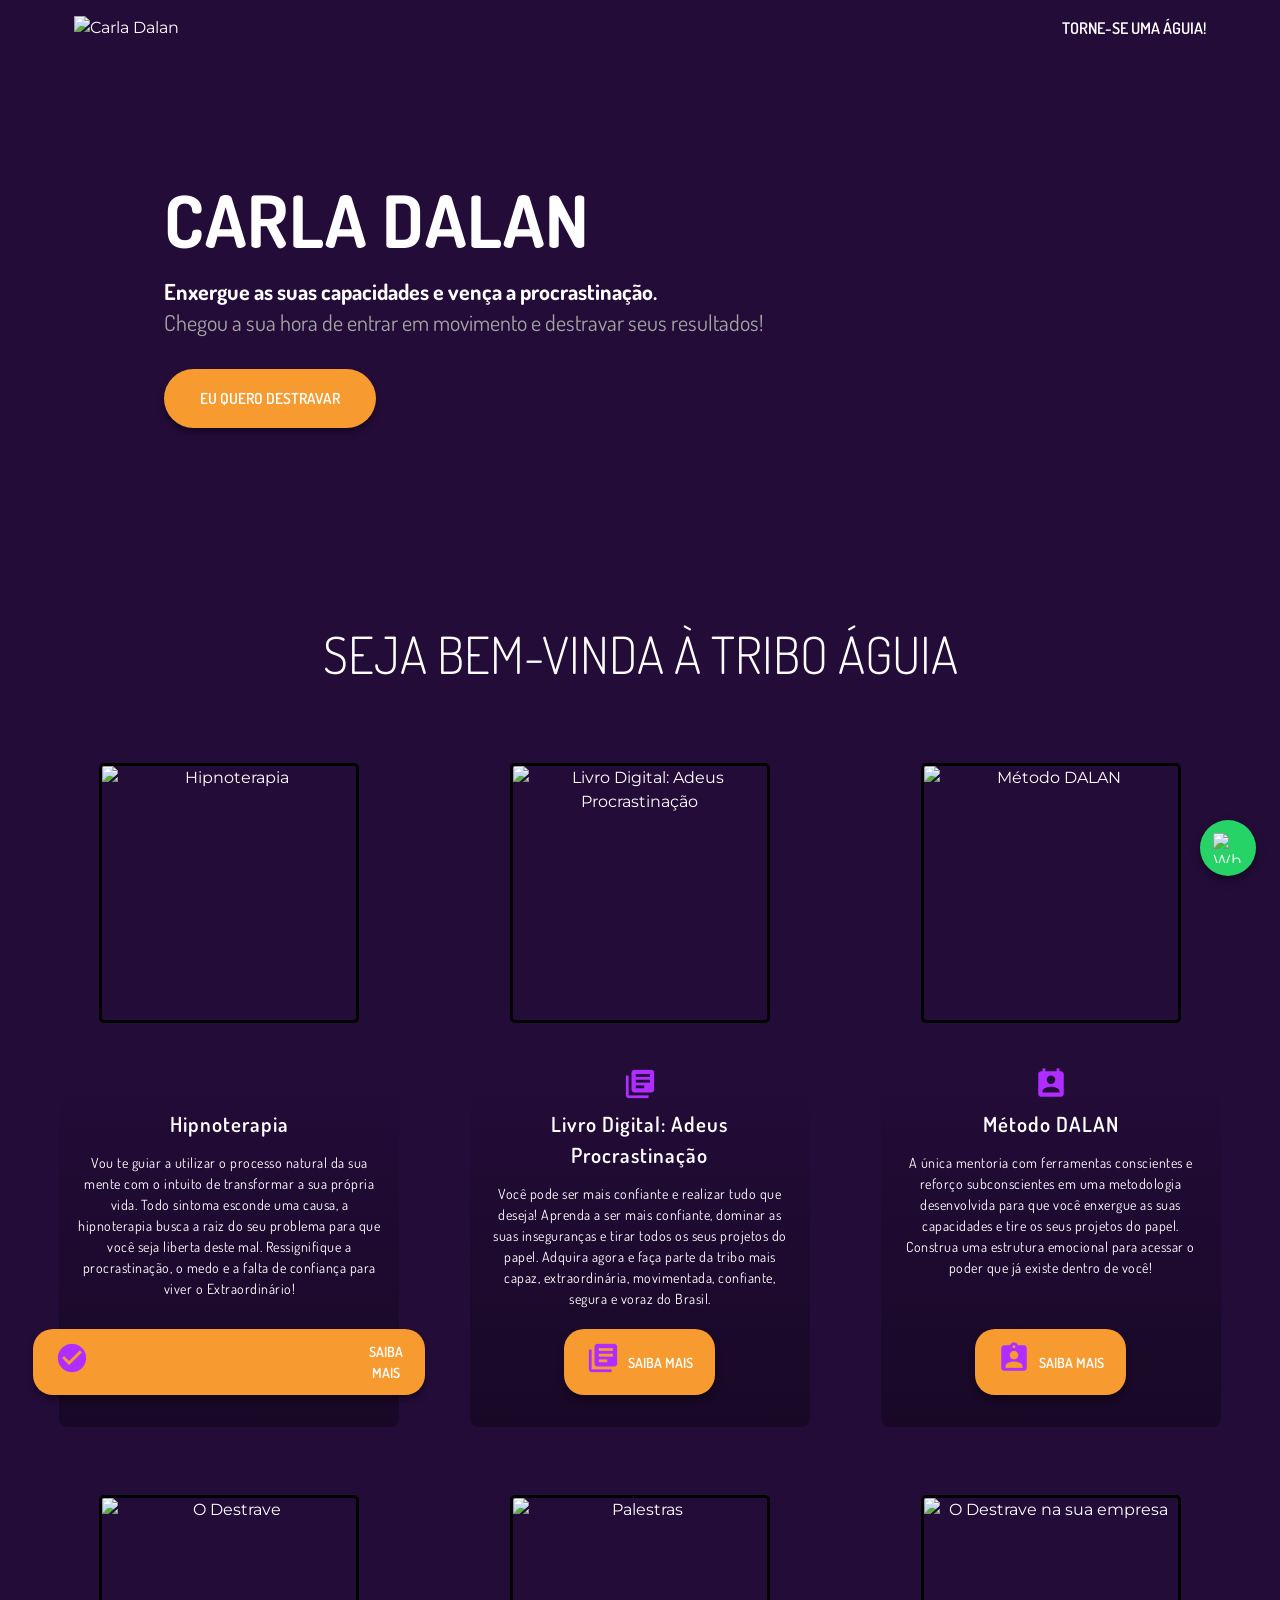
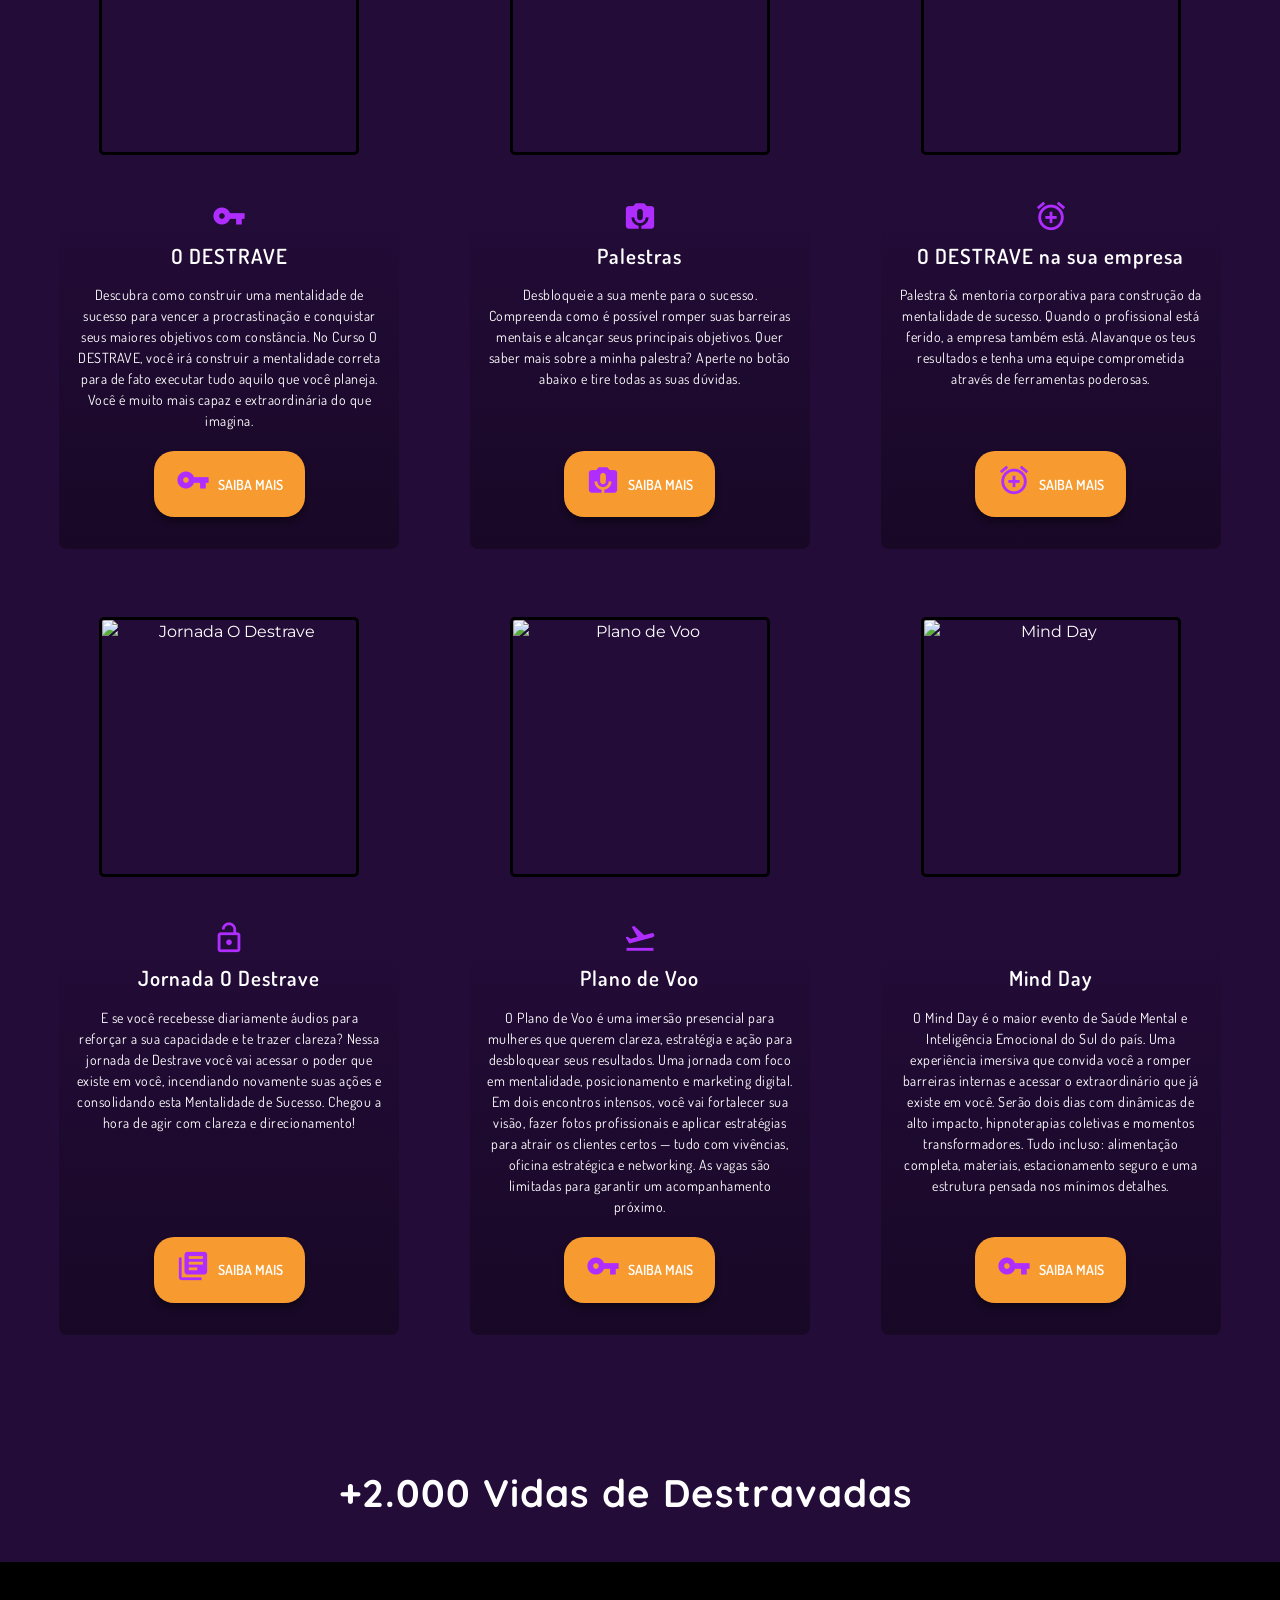
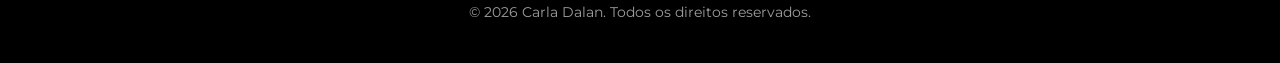
==== index.html @ 127c78de "Add files via upload" ====
<!doctype html>
<html lang="pt-br">
<head>
  <meta charset="utf-8">
  <meta name="viewport" content="width=device-width, initial-scale=1">
  <title>Carla Dalan</title>
  <meta name="description" content="Chegou a hora de entrar em movimento e destravar seus resultados! Hipnoterapia em Chapecó, SC.">

  <link rel="preconnect" href="https://fonts.googleapis.com">
  <link href="https://fonts.googleapis.com/css2?family=Dosis:wght@300;400;600;700&family=Montserrat:wght@400;500&family=Quicksand:wght@700&display=swap" rel="stylesheet">
  <link href="https://fonts.googleapis.com/icon?family=Material+Icons" rel="stylesheet">

  <link rel="icon" type="image/webp" href="https://s3-gdigital.s3.amazonaws.com/gdigital/941/2T2J6IOd89jNhuLRe7v2UIoMFdAljPGm3EFFeGuT.webp">
  <link rel="stylesheet" href="style.css">
</head>
<body>

  <!-- ================= Header ================= -->
  <header class="site-header">
    <div class="container">
      <a class="logo" href="/">
        <img src="https://s3.gdigital.com.br/gdigital/941/MGlGl90VWEsn0FIXQYwN3VdpC1HxkjRGXp7OfZOq.webp" alt="Carla Dalan">
      </a>
      <a class="nav-cta" href="metodo-dalan.html">TORNE-SE UMA ÁGUIA!</a>
    </div>
  </header>

  <!-- ================= Hero ================= -->
  <section class="hero" style="background-image: url('https://s3.gdigital.com.br/gdigital/941/2nUa7xDwfHruZxid6PuEz14xxfqiOWFKj5QcfdoP.webp');">
    <div class="container">
      <div class="hero-content">
        <h1 class="hero-title"><strong>CARLA DALAN</strong></h1>
        <p class="hero-subtitle">
          <strong>Enxergue as suas capacidades e vença a procrastinação.</strong><br>
          Chegou a sua hora de entrar em movimento e destravar seus resultados!
        </p>
        <div style="margin-top: 32px;">
          <a class="btn" href="hipnoterapia.html">EU QUERO DESTRAVAR</a>
        </div>
      </div>
    </div>
  </section>

  <!-- ================= Welcome / Offers ================= -->
  <section class="welcome-section" style="background-image: url('https://s3.gdigital.com.br/gdigital/941/9UQpmJk38xmigFRwotRoifLCHzlG0tLT6KHpFLh8.webp');">
    <div class="container">
      <h2 class="section-title">SEJA BEM-VINDA À TRIBO ÁGUIA</h2>

      <div class="offers-grid">

        <!-- Hipnoterapia -->
        <article class="offer-card">
          <img src="https://s3.gdigital.com.br/gdigital/941/Gg66UnkcugfLucsHs8lyzobTij3rA8E4vzJyz08L.webp" alt="Hipnoterapia">
          <div class="offer-card-body">
            <span class="material-icons">task_alt</span>
            <h3>Hipnoterapia</h3>
            <p>Vou te guiar a utilizar o processo natural da sua mente com o intuito de transformar a sua própria vida. Todo sintoma esconde uma causa, a hipnoterapia busca a raiz do seu problema para que você seja liberta deste mal. Ressignifique a procrastinação, o medo e a falta de confiança para viver o Extraordinário!</p>
            <a class="btn btn-sm" href="hipnoterapia.html"><span class="material-icons">check_circle_outline</span>SAIBA MAIS</a>
          </div>
        </article>

        <!-- Livro Digital -->
        <article class="offer-card">
          <img src="https://s3.gdigital.com.br/gdigital/941/IxWblbKqA4aMUBZYccvFScVwSviDKmlbdzPVHHUL.webp" alt="Livro Digital: Adeus Procrastinação">
          <div class="offer-card-body">
            <span class="material-icons">library_books</span>
            <h3>Livro Digital: Adeus Procrastinação</h3>
            <p>Você pode ser mais confiante e realizar tudo que deseja! Aprenda a ser mais confiante, dominar as suas inseguranças e tirar todos os seus projetos do papel. Adquira agora e faça parte da tribo mais capaz, extraordinária, movimentada, confiante, segura e voraz do Brasil.</p>
            <a class="btn btn-sm" href="https://pay.greenn.com.br/8208" target="_blank" rel="noopener"><span class="material-icons">library_books</span>SAIBA MAIS</a>
          </div>
        </article>

        <!-- Método DALAN -->
        <article class="offer-card">
          <img src="https://s3.gdigital.com.br/gdigital/941/UAznHmdDstjmrCVivaWHH0il3Us5DW4soy7n8Spu.webp" alt="Método DALAN">
          <div class="offer-card-body">
            <span class="material-icons">perm_contact_calendar</span>
            <h3>Método DALAN</h3>
            <p>A única mentoria com ferramentas conscientes e reforço subconscientes em uma metodologia desenvolvida para que você enxergue as suas capacidades e tire os seus projetos do papel. Construa uma estrutura emocional para acessar o poder que já existe dentro de você!</p>
            <a class="btn btn-sm" href="metodo-dalan.html"><span class="material-icons">assignment_ind</span>SAIBA MAIS</a>
          </div>
        </article>

        <!-- O DESTRAVE -->
        <article class="offer-card">
          <img src="https://s3.gdigital.com.br/gdigital/941/jlv9wtCyPFZhao3eh8cQKHy9KZ7g3TRfEg69oBRF.webp" alt="O Destrave">
          <div class="offer-card-body">
            <span class="material-icons">vpn_key</span>
            <h3>O DESTRAVE</h3>
            <p>Descubra como construir uma mentalidade de sucesso para vencer a procrastinação e conquistar seus maiores objetivos com constância. No Curso O DESTRAVE, você irá construir a mentalidade correta para de fato executar tudo aquilo que você planeja. Você é muito mais capaz e extraordinária do que imagina.</p>
            <a class="btn btn-sm" href="odestrave.html"><span class="material-icons">vpn_key</span>SAIBA MAIS</a>
          </div>
        </article>

        <!-- Palestras -->
        <article class="offer-card">
          <img src="https://s3.gdigital.com.br/gdigital/941/ZFrXUymHMJ69PgrdeACznpuSkWaqNJWg7fmrDZBo.webp" alt="Palestras">
          <div class="offer-card-body">
            <span class="material-icons">perm_camera_mic</span>
            <h3>Palestras</h3>
            <p>Desbloqueie a sua mente para o sucesso. Compreenda como é possível romper suas barreiras mentais e alcançar seus principais objetivos. Quer saber mais sobre a minha palestra? Aperte no botão abaixo e tire todas as suas dúvidas.</p>
            <a class="btn btn-sm" href="palestras.html"><span class="material-icons">perm_camera_mic</span>SAIBA MAIS</a>
          </div>
        </article>

        <!-- O DESTRAVE na sua empresa -->
        <article class="offer-card">
          <img src="https://s3.gdigital.com.br/gdigital/941/aUtUcXNEm5og0SxYG9zBPrXLMbXLU8UtaVVStDC4.webp" alt="O Destrave na sua empresa">
          <div class="offer-card-body">
            <span class="material-icons">alarm_add</span>
            <h3>O DESTRAVE na sua empresa</h3>
            <p>Palestra &amp; mentoria corporativa para construção da mentalidade de sucesso. Quando o profissional está ferido, a empresa também está. Alavanque os teus resultados e tenha uma equipe comprometida através de ferramentas poderosas.</p>
            <!-- Original site links this button to a Google Drive file, not WhatsApp. Kept as-is; flagged separately. -->
            <a class="btn btn-sm" href="https://drive.google.com/file/d/1aucPtmfFxgkT2-kVNjKYvSXAc9ir615M/view?usp=sharing" target="_blank" rel="noopener"><span class="material-icons">alarm_add</span>SAIBA MAIS</a>
          </div>
        </article>

        <!-- Jornada O Destrave -->
        <article class="offer-card">
          <img src="https://s3.gdigital.com.br/gdigital/941/JLVzs6evvqdEd9mGlWCR81h0lP6Rf93V90I5VQiD.webp" alt="Jornada O Destrave">
          <div class="offer-card-body">
            <span class="material-icons">lock_open</span>
            <h3>Jornada O Destrave</h3>
            <p>E se você recebesse diariamente áudios para reforçar a sua capacidade e te trazer clareza? Nessa jornada de Destrave você vai acessar o poder que existe em você, incendiando novamente suas ações e consolidando esta Mentalidade de Sucesso. Chegou a hora de agir com clareza e direcionamento!</p>
            <a class="btn btn-sm" href="https://payfast.greenn.com.br/74578/offer/jAVTuO" target="_blank" rel="noopener"><span class="material-icons">library_books</span>SAIBA MAIS</a>
          </div>
        </article>

        <!-- Plano de Voo -->
        <article class="offer-card">
          <img src="https://s3.gdigital.com.br/gdigital/941/VyR4CkKhX6kGMbr4ncmIbq00tFhjsv43arxmLV8u.webp" alt="Plano de Voo">
          <div class="offer-card-body">
            <span class="material-icons">flight_takeoff</span>
            <h3>Plano de Voo</h3>
            <p>O Plano de Voo é uma imersão presencial para mulheres que querem clareza, estratégia e ação para desbloquear seus resultados. Uma jornada com foco em mentalidade, posicionamento e marketing digital. Em dois encontros intensos, você vai fortalecer sua visão, fazer fotos profissionais e aplicar estratégias para atrair os clientes certos — tudo com vivências, oficina estratégica e networking. As vagas são limitadas para garantir um acompanhamento próximo.</p>
            <a class="btn btn-sm" href="https://wa.link/s26lu2" target="_blank" rel="noopener"><span class="material-icons">vpn_key</span>SAIBA MAIS</a>
          </div>
        </article>

        <!-- Mind Day -->
        <article class="offer-card">
          <img src="https://s3.gdigital.com.br/gdigital/941/77lf2dPfCaXW2l9gqIPYNRexpRPSnwHOmoBkpa9X.webp" alt="Mind Day">
          <div class="offer-card-body">
            <span class="material-icons">toggle_on</span>
            <h3>Mind Day</h3>
            <p>O Mind Day é o maior evento de Saúde Mental e Inteligência Emocional do Sul do país. Uma experiência imersiva que convida você a romper barreiras internas e acessar o extraordinário que já existe em você. Serão dois dias com dinâmicas de alto impacto, hipnoterapias coletivas e momentos transformadores. Tudo incluso: alimentação completa, materiais, estacionamento seguro e uma estrutura pensada nos mínimos detalhes.</p>
            <a class="btn btn-sm" href="https://wa.link/ts2g4i" target="_blank" rel="noopener"><span class="material-icons">vpn_key</span>SAIBA MAIS</a>
          </div>
        </article>

      </div>
    </div>
  </section>

  <!-- ================= Stat banner ================= -->
  <section class="stat-banner">
    <div class="container">
      <span class="material-icons">outbond</span>
      <h2>+2.000 Vidas de Destravadas</h2>
    </div>
  </section>

  <!-- ================= Footer ================= -->
  <footer class="site-footer">
    <div class="container">
      &copy; <span id="year"></span> Carla Dalan. Todos os direitos reservados.
    </div>
  </footer>

  <!-- ================= WhatsApp floating button ================= -->
  <a id="whatsapp-float" href="https://api.whatsapp.com/send?phone=5549999919962&text=Ol%C3%A1,%20quero%20mudar%20a%20minha%20vida" target="_blank" rel="noopener" aria-label="Fale conosco no WhatsApp">
    <img src="https://cdn.positus.global/production/resources/robbu/whatsapp-button/whatsapp-icon.svg" alt="WhatsApp">
  </a>

  <script>
    document.getElementById('year').textContent = new Date().getFullYear();
  </script>

</body>
</html>
---- style.css ----
/* ===================================================
   Carla Dalan — shared stylesheet
   Brand tokens taken from the original site
   =================================================== */

:root {
  --bg-dark: #240C39;
  --bg-black: #000000;
  --accent-orange: #F79A2F;
  --accent-purple: #b02dff;
  --text-white: #FFFFFF;
  --text-muted: #A4A4A4;
  --text-muted-2: #9D9D9D;
  --font-display: 'Dosis', sans-serif;
  --font-body: 'Montserrat', sans-serif;
}

* {
  box-sizing: border-box;
  margin: 0;
  padding: 0;
}

html {
  scroll-behavior: smooth;
}

body {
  font-family: var(--font-body);
  background: var(--bg-dark);
  color: var(--text-white);
  line-height: 1.5;
  overflow-x: hidden;
}

a {
  text-decoration: none;
  color: inherit;
}

img {
  max-width: 100%;
  display: block;
}

.container {
  width: 100%;
  max-width: 1300px;
  margin: 0 auto;
  padding: 0 24px;
}

/* ---------- Header ---------- */

.site-header {
  background: var(--bg-dark);
  padding: 16px 50px;
}

.site-header .container {
  max-width: 1200px;
  display: flex;
  align-items: center;
  justify-content: space-between;
}

.site-header .logo img {
  width: 160px;
  height: auto;
}

.nav-cta {
  font-family: var(--font-display);
  font-weight: 600;
  color: var(--text-white);
  position: relative;
  transition: color 0.3s ease;
}

.nav-cta::after {
  content: '';
  position: absolute;
  left: 0;
  bottom: -4px;
  width: 0;
  height: 2px;
  background: var(--accent-orange);
  transition: width 0.3s ease;
}

.nav-cta:hover::after {
  width: 100%;
}

/* ---------- Hero ---------- */

.hero {
  background-size: cover;
  background-position: center;
  background-repeat: no-repeat;
  min-height: 500px;
  display: flex;
  align-items: center;
}

.hero .container {
  max-width: 1000px;
}

.hero-content {
  max-width: 620px;
}

.hero-title {
  font-family: var(--font-display);
  font-weight: 300;
  font-size: clamp(2.8rem, 6vw, 4.5rem);
  letter-spacing: 1px;
  line-height: 1;
}

.hero-title strong {
  font-weight: 700;
}

.hero-subtitle {
  font-family: var(--font-display);
  font-size: 1.375rem;
  color: var(--text-muted);
  font-weight: 400;
  margin-top: 20px;
  line-height: 1.4;
}

.hero-subtitle strong {
  color: var(--text-white);
}

/* ---------- Buttons ---------- */

.btn {
  display: inline-flex;
  align-items: center;
  gap: 8px;
  font-family: var(--font-display);
  font-weight: 600;
  font-size: 0.95rem;
  color: var(--text-white);
  background: var(--accent-orange);
  border-radius: 30px;
  padding: 18px 36px;
  box-shadow: 0 5px 6px rgba(0, 0, 0, 0.37);
  transition: background 0.3s ease, transform 0.15s ease;
  cursor: pointer;
  border: none;
}

.btn:hover {
  background: var(--accent-purple);
  transform: translateY(-2px);
}

.btn-sm {
  padding: 12px 22px;
  border-radius: 20px;
  font-size: 0.875rem;
}

.material-icons {
  font-size: 20px;
}

/* ---------- Welcome / section heading ---------- */

.welcome-section {
  background-size: cover;
  background-position: center;
  background-repeat: no-repeat;
  padding: 60px 0;
}

.section-title {
  font-family: var(--font-display);
  font-weight: 300;
  font-size: clamp(2rem, 4vw, 3.3rem);
  text-align: center;
  margin-bottom: 40px;
}

/* ---------- Offer cards grid ---------- */

.offers-grid {
  display: grid;
  grid-template-columns: repeat(3, 1fr);
  gap: 8px 0;
}

.offer-card {
  display: flex;
  flex-direction: column;
  align-items: center;
  text-align: center;
  padding: 30px 20px;
}

.offer-card img {
  width: 260px;
  height: 260px;
  object-fit: cover;
  border: 3px solid var(--bg-black);
  border-radius: 5px;
  margin-bottom: 24px;
}

.offer-card-body {
  background: linear-gradient(0deg, rgba(0, 0, 0, 0.33), var(--bg-dark));
  border-radius: 8px;
  padding: 20px 16px 32px;
  width: 100%;
  max-width: 340px;
  flex: 1;
  display: flex;
  flex-direction: column;
  align-items: center;
}

.offer-card .material-icons {
  font-size: 34px;
  color: var(--accent-purple);
  margin-bottom: 8px;
}

.offer-card h3 {
  font-family: var(--font-display);
  font-weight: 600;
  letter-spacing: 1px;
  font-size: 1.3rem;
  margin-bottom: 12px;
}

.offer-card p {
  font-family: var(--font-display);
  font-size: 0.875rem;
  letter-spacing: 0.5px;
  line-height: 1.5;
  margin-bottom: 20px;
  flex: 1;
}

.offer-card .btn {
  margin-top: auto;
}

/* ---------- Stat banner ---------- */

.stat-banner {
  padding: 40px 0;
}

.stat-banner .container {
  max-width: 1200px;
  display: flex;
  align-items: center;
  gap: 16px;
}

.stat-banner .material-icons {
  font-size: 37px;
  color: var(--accent-purple);
}

.stat-banner h2 {
  font-family: 'Quicksand', var(--font-display), sans-serif;
  font-weight: 700;
  font-size: clamp(1.6rem, 4vw, 2.4rem);
  letter-spacing: 1px;
}

/* ---------- Footer ---------- */

.site-footer {
  background: var(--bg-black);
  padding: 40px 0;
  text-align: center;
  color: var(--text-muted-2);
  font-size: 0.85rem;
}

/* ---------- WhatsApp floating button ---------- */

#whatsapp-float {
  position: fixed;
  bottom: 24px;
  right: 24px;
  z-index: 999;
  background: #25D366;
  width: 56px;
  height: 56px;
  border-radius: 50%;
  display: flex;
  align-items: center;
  justify-content: center;
  box-shadow: 0 4px 10px rgba(0, 0, 0, 0.4);
  transition: transform 0.2s ease;
}

#whatsapp-float:hover {
  transform: scale(1.08);
}

#whatsapp-float img {
  width: 30px;
  height: 30px;
}

/* ---------- Responsive ---------- */

@media (max-width: 960px) {
  .offers-grid {
    grid-template-columns: repeat(2, 1fr);
  }
}

@media (max-width: 640px) {
  .site-header {
    padding: 16px 20px;
  }

  .offers-grid {
    grid-template-columns: 1fr;
  }

  .hero {
    min-height: 420px;
    text-align: center;
  }

  .hero-content {
    margin: 0 auto;
  }

  .stat-banner .container {
    flex-direction: column;
    text-align: center;
  }
}
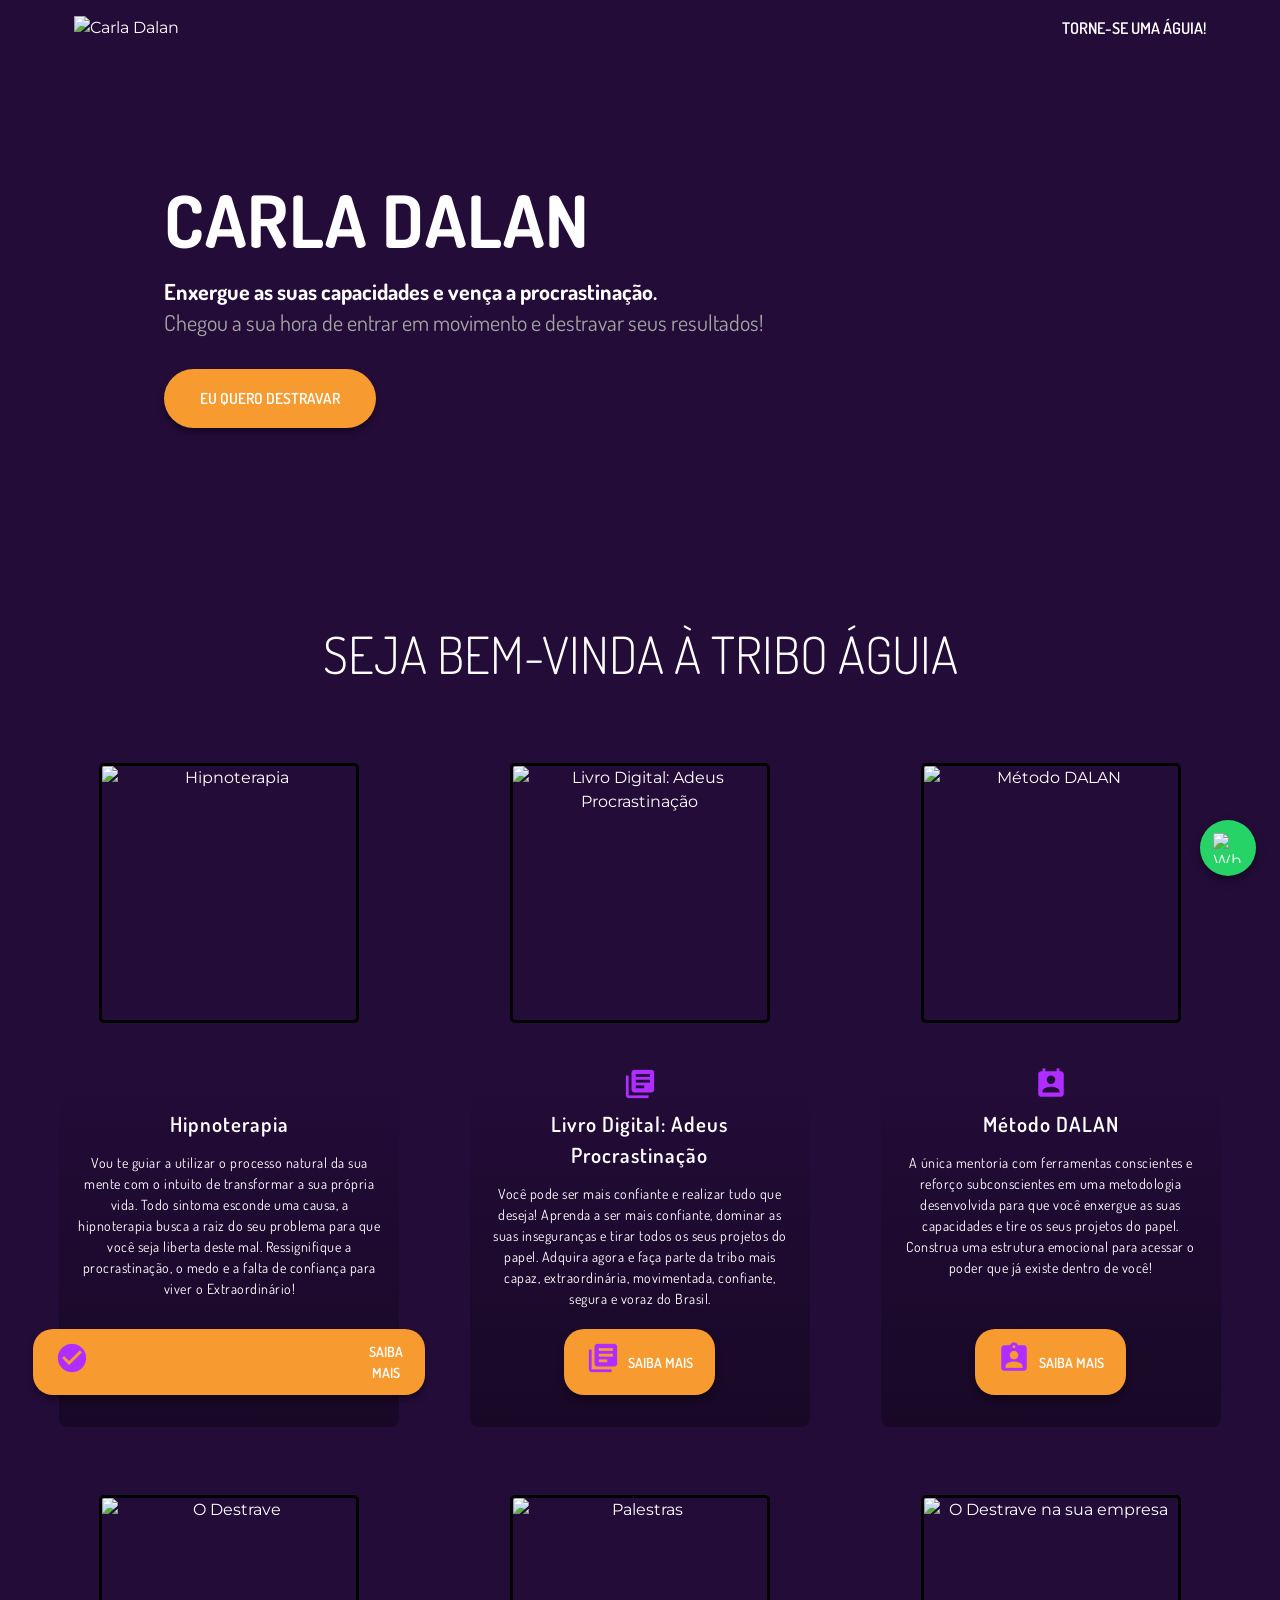
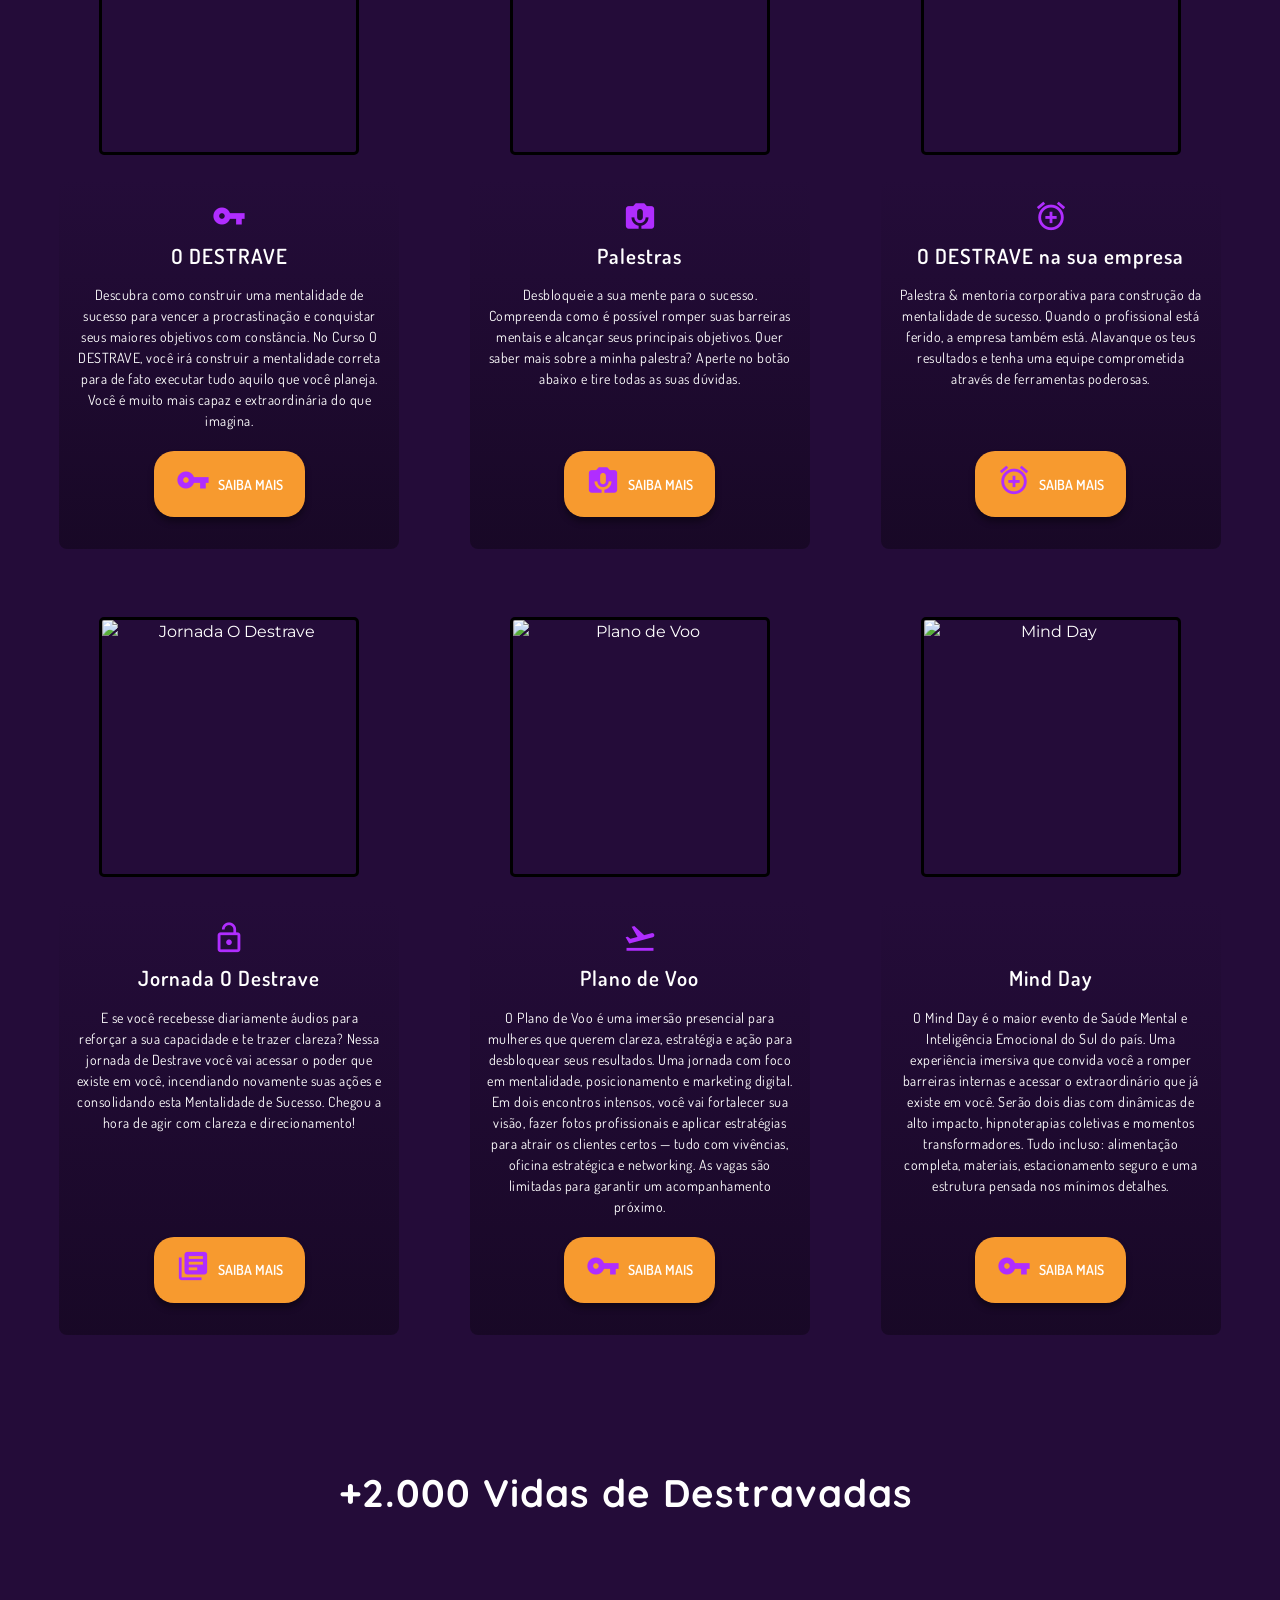
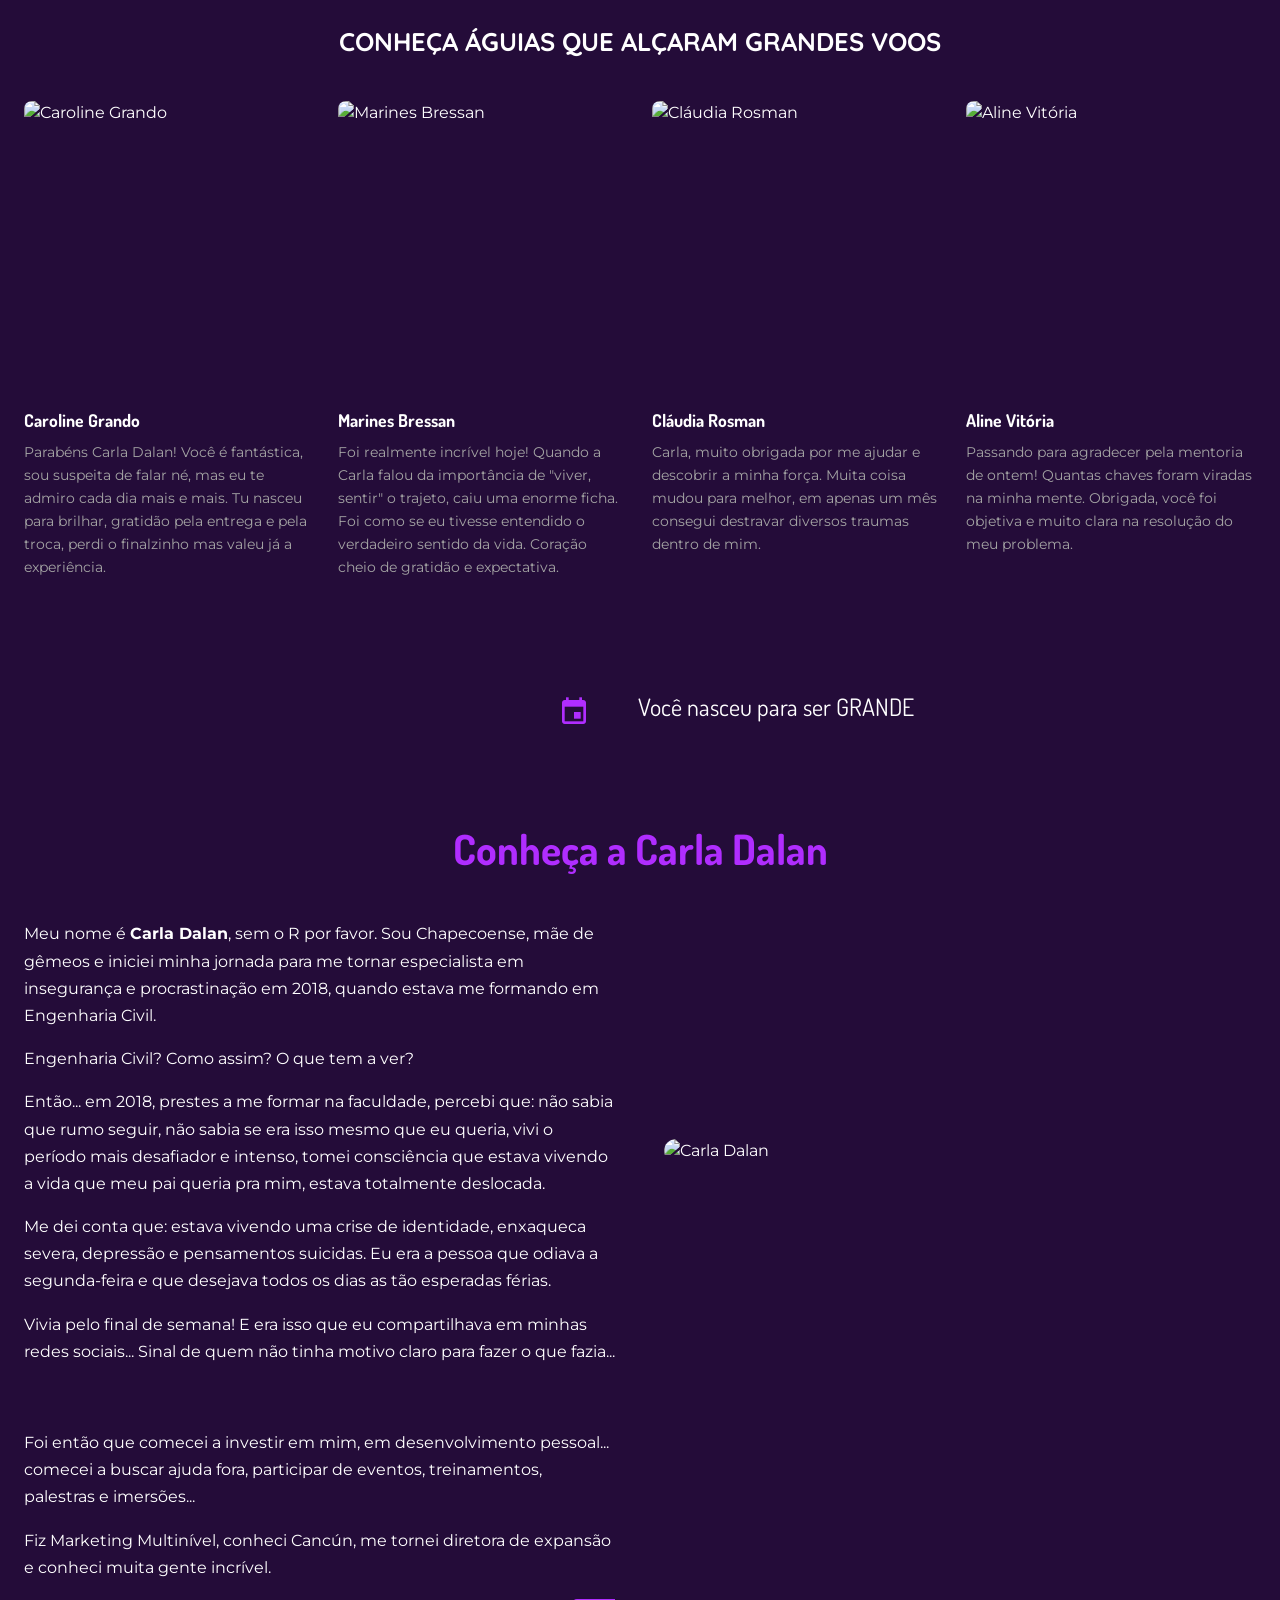
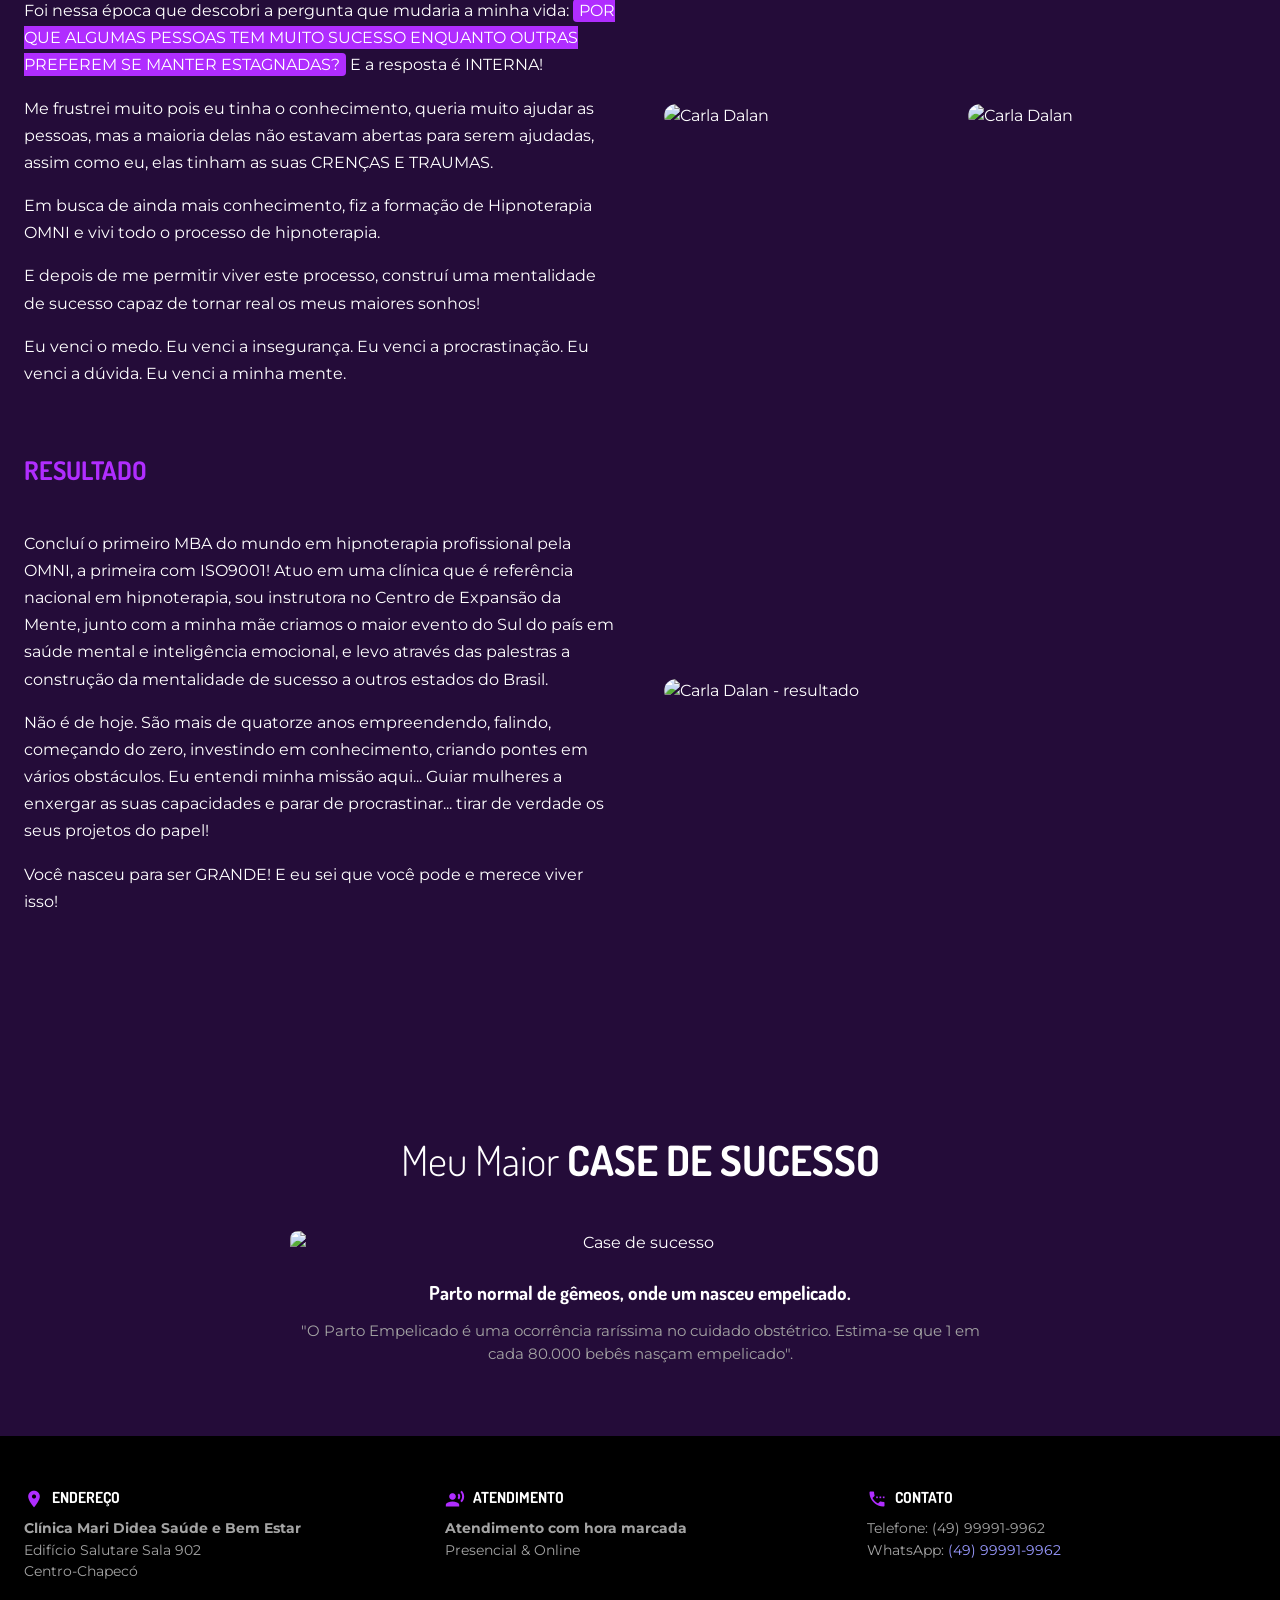
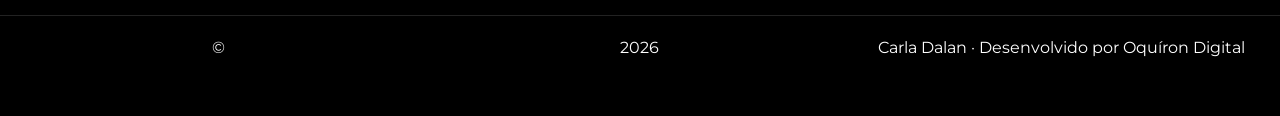
==== commit 9ef74391: "Add files via upload" ====
--- a/index.html
+++ b/index.html
@@ -160,10 +160,126 @@
     </div>
   </section>
 
-  <!-- ================= Footer ================= -->
-  <footer class="site-footer">
-    <div class="container">
-      &copy; <span id="year"></span> Carla Dalan. Todos os direitos reservados.
+  <!-- ================= Testimonials ================= -->
+  <section class="testimonials-section">
+    <div class="container">
+      <h2 class="section-title" style="text-transform:uppercase; font-family: 'Quicksand', var(--font-display); font-weight:700; font-size:1.6rem;">Conheça águias que alçaram grandes voos</h2>
+      <div class="testimonials-grid">
+
+        <article class="testimonial-card">
+          <img src="https://s3.gdigital.com.br/gdigital/941/Dfal88CX4nHBRWjyme26XJjLhN8e3x9gpZgfgUNJ.webp" alt="Caroline Grando">
+          <h4>Caroline Grando</h4>
+          <p>Parabéns Carla Dalan! Você é fantástica, sou suspeita de falar né, mas eu te admiro cada dia mais e mais. Tu nasceu para brilhar, gratidão pela entrega e pela troca, perdi o finalzinho mas valeu já a experiência.</p>
+        </article>
+
+        <article class="testimonial-card">
+          <img src="https://s3.gdigital.com.br/gdigital/941/GdphH8u5xcjujCxNAHgqPridiZHuIm7tJxWzxN1h.webp" alt="Marines Bressan">
+          <h4>Marines Bressan</h4>
+          <p>Foi realmente incrível hoje! Quando a Carla falou da importância de "viver, sentir" o trajeto, caiu uma enorme ficha. Foi como se eu tivesse entendido o verdadeiro sentido da vida. Coração cheio de gratidão e expectativa.</p>
+        </article>
+
+        <article class="testimonial-card">
+          <img src="https://s3.gdigital.com.br/gdigital/941/GUfCWxBOnxQz5t39VhIkkepmfEwoJKrDpx7ZaB03.webp" alt="Cláudia Rosman">
+          <h4>Cláudia Rosman</h4>
+          <p>Carla, muito obrigada por me ajudar e descobrir a minha força. Muita coisa mudou para melhor, em apenas um mês consegui destravar diversos traumas dentro de mim.</p>
+        </article>
+
+        <article class="testimonial-card">
+          <img src="https://s3.gdigital.com.br/gdigital/941/NHHR8aWiABbS9YnirLB16NPHdLgVAAYIHPA20vYs.webp" alt="Aline Vitória">
+          <h4>Aline Vitória</h4>
+          <p>Passando para agradecer pela mentoria de ontem! Quantas chaves foram viradas na minha mente. Obrigada, você foi objetiva e muito clara na resolução do meu problema.</p>
+        </article>
+
+      </div>
+    </div>
+  </section>
+
+  <!-- ================= Quote banner ================= -->
+  <section class="quote-banner">
+    <div class="container">
+      <span class="material-icons">emoji_events</span>
+      <p>Você nasceu para ser GRANDE</p>
+    </div>
+  </section>
+
+  <!-- ================= Bio ================= -->
+  <section class="bio-section">
+    <div class="container">
+      <h2 class="bio-heading">Conheça a Carla Dalan</h2>
+
+      <div class="bio-row">
+        <div class="bio-text">
+          <p>Meu nome é <strong>Carla Dalan</strong>, sem o R por favor. Sou Chapecoense, mãe de gêmeos e iniciei minha jornada para me tornar especialista em insegurança e procrastinação em 2018, quando estava me formando em Engenharia Civil.</p>
+          <p>Engenharia Civil? Como assim? O que tem a ver?</p>
+          <p>Então... em 2018, prestes a me formar na faculdade, percebi que: não sabia que rumo seguir, não sabia se era isso mesmo que eu queria, vivi o período mais desafiador e intenso, tomei consciência que estava vivendo a vida que meu pai queria pra mim, estava totalmente deslocada.</p>
+          <p>Me dei conta que: estava vivendo uma crise de identidade, enxaqueca severa, depressão e pensamentos suicidas. Eu era a pessoa que odiava a segunda-feira e que desejava todos os dias as tão esperadas férias.</p>
+          <p>Vivia pelo final de semana! E era isso que eu compartilhava em minhas redes sociais... Sinal de quem não tinha motivo claro para fazer o que fazia...</p>
+        </div>
+        <div class="bio-photo">
+          <img src="https://s3.gdigital.com.br/gdigital/941/A0bJ8e03BwkPq8XgJywgmr6SZt0gTAZGcWAsMUqJ.webp" alt="Carla Dalan">
+        </div>
+      </div>
+
+      <div class="bio-row reverse">
+        <div class="bio-text">
+          <p>Foi então que comecei a investir em mim, em desenvolvimento pessoal... comecei a buscar ajuda fora, participar de eventos, treinamentos, palestras e imersões...</p>
+          <p>Fiz Marketing Multinível, conheci Cancún, me tornei diretora de expansão e conheci muita gente incrível.</p>
+          <p>Foi nessa época que descobri a pergunta que mudaria a minha vida: <span class="highlight">POR QUE ALGUMAS PESSOAS TEM MUITO SUCESSO ENQUANTO OUTRAS PREFEREM SE MANTER ESTAGNADAS?</span> E a resposta é INTERNA!</p>
+          <p>Me frustrei muito pois eu tinha o conhecimento, queria muito ajudar as pessoas, mas a maioria delas não estavam abertas para serem ajudadas, assim como eu, elas tinham as suas CRENÇAS E TRAUMAS.</p>
+          <p>Em busca de ainda mais conhecimento, fiz a formação de Hipnoterapia OMNI e vivi todo o processo de hipnoterapia.</p>
+          <p>E depois de me permitir viver este processo, construí uma mentalidade de sucesso capaz de tornar real os meus maiores sonhos!</p>
+          <p>Eu venci o medo. Eu venci a insegurança. Eu venci a procrastinação. Eu venci a dúvida. Eu venci a minha mente.</p>
+        </div>
+        <div class="bio-photo split">
+          <img src="https://s3.gdigital.com.br/gdigital/941/C3AaIsL7dRh8cNpLcVjQBP06d9CTsZAaoyuwNVrd.webp" alt="Carla Dalan">
+          <img src="https://s3.gdigital.com.br/gdigital/941/CmCdqSsHCYXhbU8k8Tv7aLhnhtistOie5oAwM0LC.webp" alt="Carla Dalan">
+        </div>
+      </div>
+
+      <div class="bio-row">
+        <div class="bio-text">
+          <h2 class="bio-heading" style="text-align:left; font-size:1.6rem;">RESULTADO</h2>
+          <p>Concluí o primeiro MBA do mundo em hipnoterapia profissional pela OMNI, a primeira com ISO9001! Atuo em uma clínica que é referência nacional em hipnoterapia, sou instrutora no Centro de Expansão da Mente, junto com a minha mãe criamos o maior evento do Sul do país em saúde mental e inteligência emocional, e levo através das palestras a construção da mentalidade de sucesso a outros estados do Brasil.</p>
+          <p>Não é de hoje. São mais de quatorze anos empreendendo, falindo, começando do zero, investindo em conhecimento, criando pontes em vários obstáculos. Eu entendi minha missão aqui... Guiar mulheres a enxergar as suas capacidades e parar de procrastinar... tirar de verdade os seus projetos do papel!</p>
+          <p>Você nasceu para ser GRANDE! E eu sei que você pode e merece viver isso!</p>
+        </div>
+        <div class="bio-photo">
+          <img src="https://s3.gdigital.com.br/gdigital/941/t1DfP5avol6G13sO8dKOOt8TB8kZSMaGdMNap9gK.webp" alt="Carla Dalan - resultado">
+        </div>
+      </div>
+    </div>
+  </section>
+
+  <!-- ================= Case de sucesso ================= -->
+  <section class="case-section" style="background-image: url('https://s3.gdigital.com.br/gdigital/941/Ukz9t5qEY3yjH4vrZdsnYnBSTQSCvu2LBAFosUzE.webp');">
+    <div class="container">
+      <h2 class="case-title">Meu Maior <strong>CASE DE SUCESSO</strong></h2>
+      <div class="case-content">
+        <img src="https://s3.gdigital.com.br/gdigital/941/UlZDB955UtHxWxSLLTHgKnPesJ89d2eNsuanxzkO.webp" alt="Case de sucesso">
+        <h3>Parto normal de gêmeos, onde um nasceu empelicado.</h3>
+        <p>"O Parto Empelicado é uma ocorrência raríssima no cuidado obstétrico. Estima-se que 1 em cada 80.000 bebês nasçam empelicado".</p>
+      </div>
+    </div>
+  </section>
+
+  <!-- ================= Footer / Contato ================= -->
+  <footer class="footer-contact">
+    <div class="container">
+      <div class="footer-col">
+        <span class="material-icons">place</span><h4>ENDEREÇO</h4>
+        <p><strong>Clínica Mari Didea Saúde e Bem Estar</strong><br>Edifício Salutare Sala 902<br>Centro-Chapecó</p>
+      </div>
+      <div class="footer-col">
+        <span class="material-icons">record_voice_over</span><h4>ATENDIMENTO</h4>
+        <p><strong>Atendimento com hora marcada</strong><br>Presencial &amp; Online</p>
+      </div>
+      <div class="footer-col">
+        <span class="material-icons">settings_phone</span><h4>CONTATO</h4>
+        <p>Telefone: (49) 99991-9962<br>WhatsApp: <a href="https://wa.me/49999919962">(49) 99991-9962</a></p>
+      </div>
+    </div>
+    <div class="container" style="text-align:center; border-top:1px solid #222; padding-top:20px;">
+      &copy; <span id="year"></span> Carla Dalan &middot; Desenvolvido por Oquíron Digital
     </div>
   </footer>
 
--- a/style.css
+++ b/style.css
@@ -313,6 +313,199 @@
   height: 30px;
 }
 
+/* ---------- Testimonials ---------- */
+
+.testimonials-section {
+  padding: 60px 0;
+}
+
+.testimonials-grid {
+  display: grid;
+  grid-template-columns: repeat(4, 1fr);
+  gap: 24px;
+}
+
+.testimonial-card img {
+  width: 100%;
+  aspect-ratio: 1 / 1;
+  object-fit: cover;
+  border-radius: 8px;
+  margin-bottom: 16px;
+}
+
+.testimonial-card h4 {
+  font-family: var(--font-display);
+  font-weight: 700;
+  font-size: 1.1rem;
+  margin-bottom: 8px;
+}
+
+.testimonial-card p {
+  font-size: 0.9rem;
+  color: var(--text-muted);
+  line-height: 1.6;
+}
+
+/* ---------- Quote banner (Você nasceu para ser GRANDE) ---------- */
+
+.quote-banner {
+  padding: 50px 0;
+  text-align: center;
+}
+
+.quote-banner .material-icons {
+  font-size: 32px;
+  color: var(--accent-purple);
+  vertical-align: middle;
+  margin-right: 12px;
+}
+
+.quote-banner p {
+  display: inline;
+  font-family: var(--font-display);
+  font-weight: 400;
+  font-size: 1.5rem;
+}
+
+/* ---------- Bio / two-column content sections ---------- */
+
+.bio-section {
+  padding: 40px 0 80px;
+}
+
+.bio-heading {
+  font-family: var(--font-display);
+  font-weight: 700;
+  font-size: clamp(1.8rem, 4vw, 2.6rem);
+  color: var(--accent-purple);
+  text-align: center;
+  margin-bottom: 40px;
+}
+
+.bio-row {
+  display: grid;
+  grid-template-columns: 1fr 1fr;
+  gap: 48px;
+  align-items: center;
+  margin-bottom: 48px;
+}
+
+.bio-row.reverse .bio-photo {
+  order: 2;
+}
+
+.bio-row.reverse .bio-text {
+  order: 1;
+}
+
+.bio-photo img {
+  width: 100%;
+  border-radius: 12px;
+  object-fit: cover;
+}
+
+.bio-photo.split {
+  display: grid;
+  grid-template-columns: 1fr 1fr;
+  gap: 16px;
+}
+
+.bio-text p {
+  margin-bottom: 16px;
+  line-height: 1.7;
+}
+
+.bio-text .highlight {
+  background: var(--accent-purple);
+  color: var(--text-white);
+  padding: 2px 6px;
+  border-radius: 4px;
+}
+
+/* ---------- Case de sucesso ---------- */
+
+.case-section {
+  background-size: cover;
+  background-position: center;
+  background-attachment: fixed;
+  padding: 70px 0;
+}
+
+.case-title {
+  font-family: var(--font-display);
+  font-weight: 300;
+  font-size: clamp(1.8rem, 4vw, 2.6rem);
+  text-align: center;
+  margin-bottom: 40px;
+}
+
+.case-title strong {
+  font-weight: 700;
+}
+
+.case-content {
+  max-width: 700px;
+  margin: 0 auto;
+  text-align: center;
+}
+
+.case-content img {
+  width: 100%;
+  border-radius: 8px;
+  margin-bottom: 24px;
+}
+
+.case-content h3 {
+  font-family: var(--font-display);
+  font-weight: 700;
+  font-size: 1.2rem;
+  margin-bottom: 12px;
+}
+
+.case-content p {
+  font-size: 0.95rem;
+  color: var(--text-muted);
+}
+
+/* ---------- Footer contact ---------- */
+
+.footer-contact {
+  background: var(--bg-black);
+  padding: 50px 0 24px;
+}
+
+.footer-contact .container {
+  display: grid;
+  grid-template-columns: repeat(3, 1fr);
+  gap: 32px;
+  margin-bottom: 32px;
+}
+
+.footer-col .material-icons {
+  color: var(--accent-purple);
+  font-size: 20px;
+  vertical-align: middle;
+  margin-right: 8px;
+}
+
+.footer-col h4 {
+  font-family: var(--font-display);
+  font-weight: 700;
+  font-size: 0.95rem;
+  display: inline;
+}
+
+.footer-col p {
+  font-size: 0.85rem;
+  color: var(--text-muted);
+  margin-top: 8px;
+  line-height: 1.6;
+}
+
+.footer-col a {
+  color: #9999ff;
+}
+
 /* ---------- Responsive ---------- */
 
 @media (max-width: 960px) {
@@ -343,4 +536,27 @@
     flex-direction: column;
     text-align: center;
   }
-}
+
+  .testimonials-grid {
+    grid-template-columns: repeat(2, 1fr);
+  }
+
+  .bio-row,
+  .bio-row.reverse {
+    grid-template-columns: 1fr;
+  }
+
+  .bio-row.reverse .bio-photo,
+  .bio-row.reverse .bio-text {
+    order: initial;
+  }
+
+  .footer-contact .container {
+    grid-template-columns: 1fr;
+    text-align: center;
+  }
+
+  .case-section {
+    background-attachment: scroll;
+  }
+}
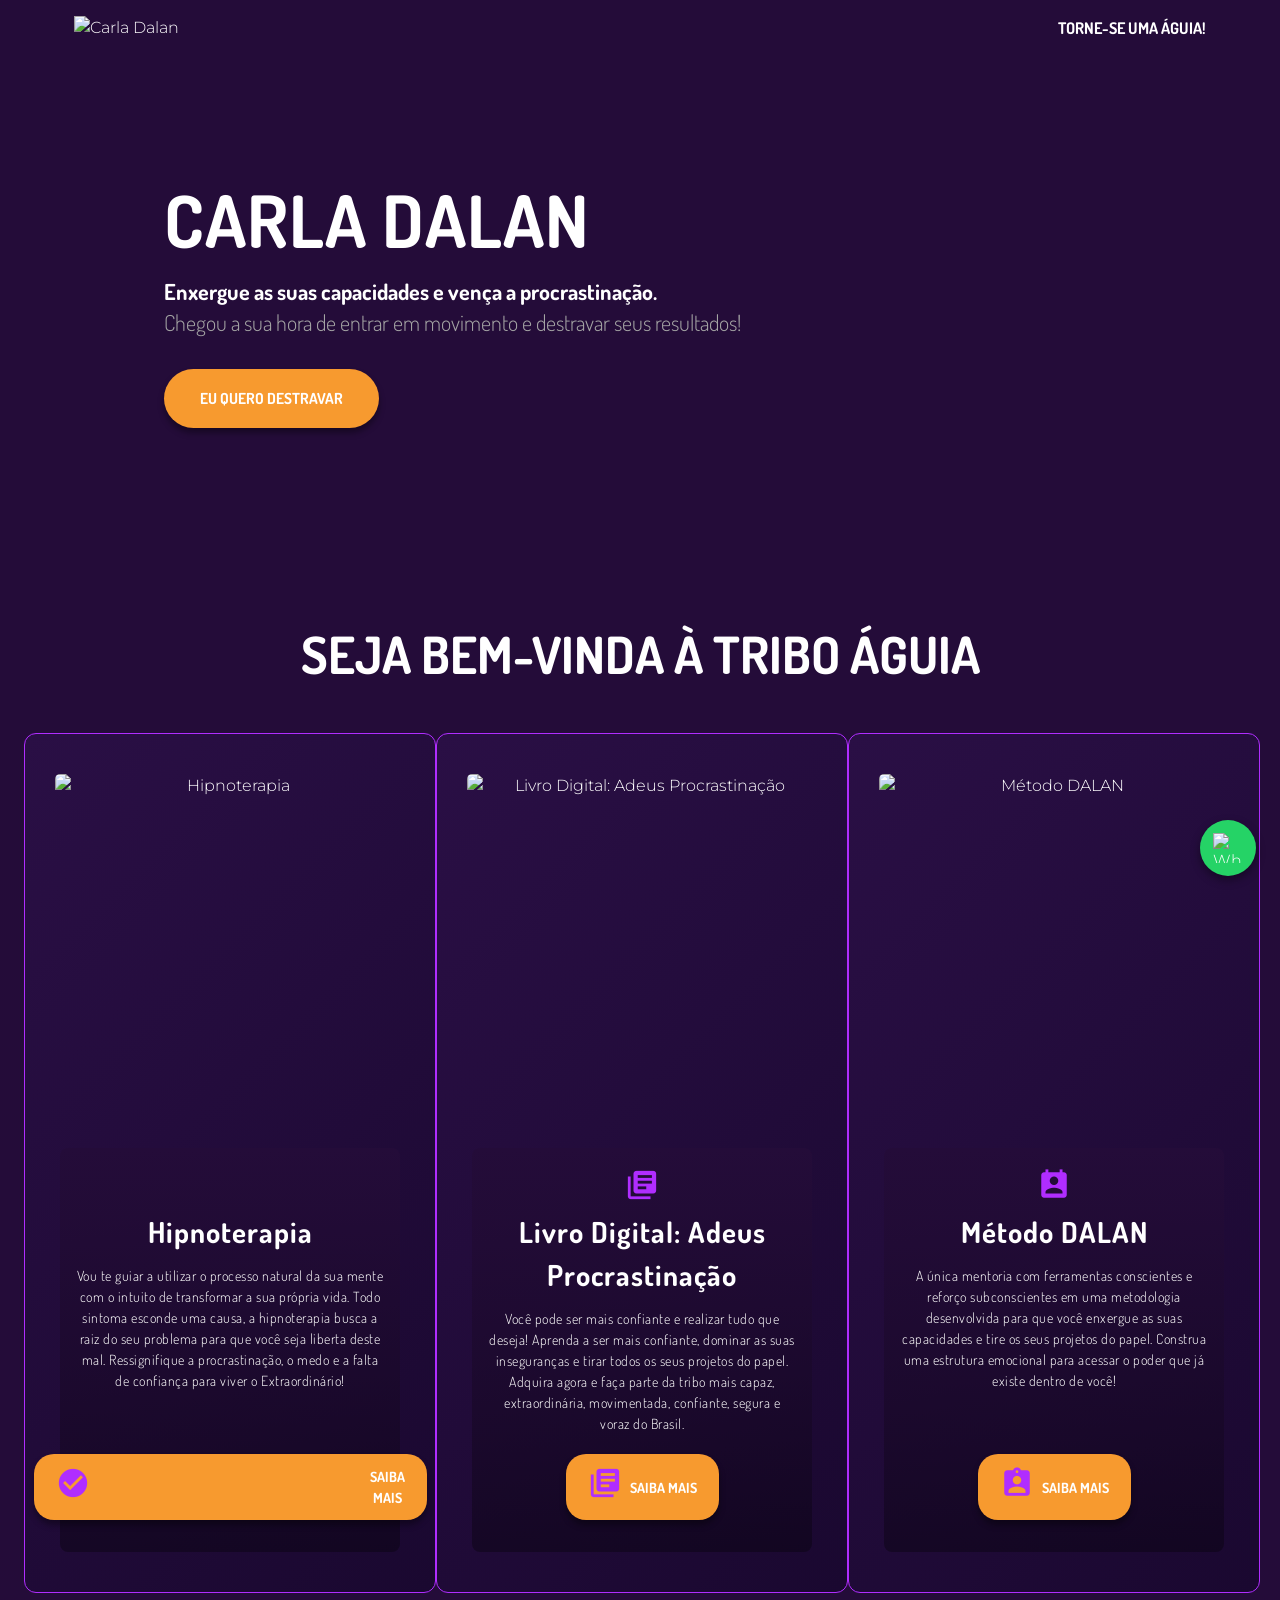
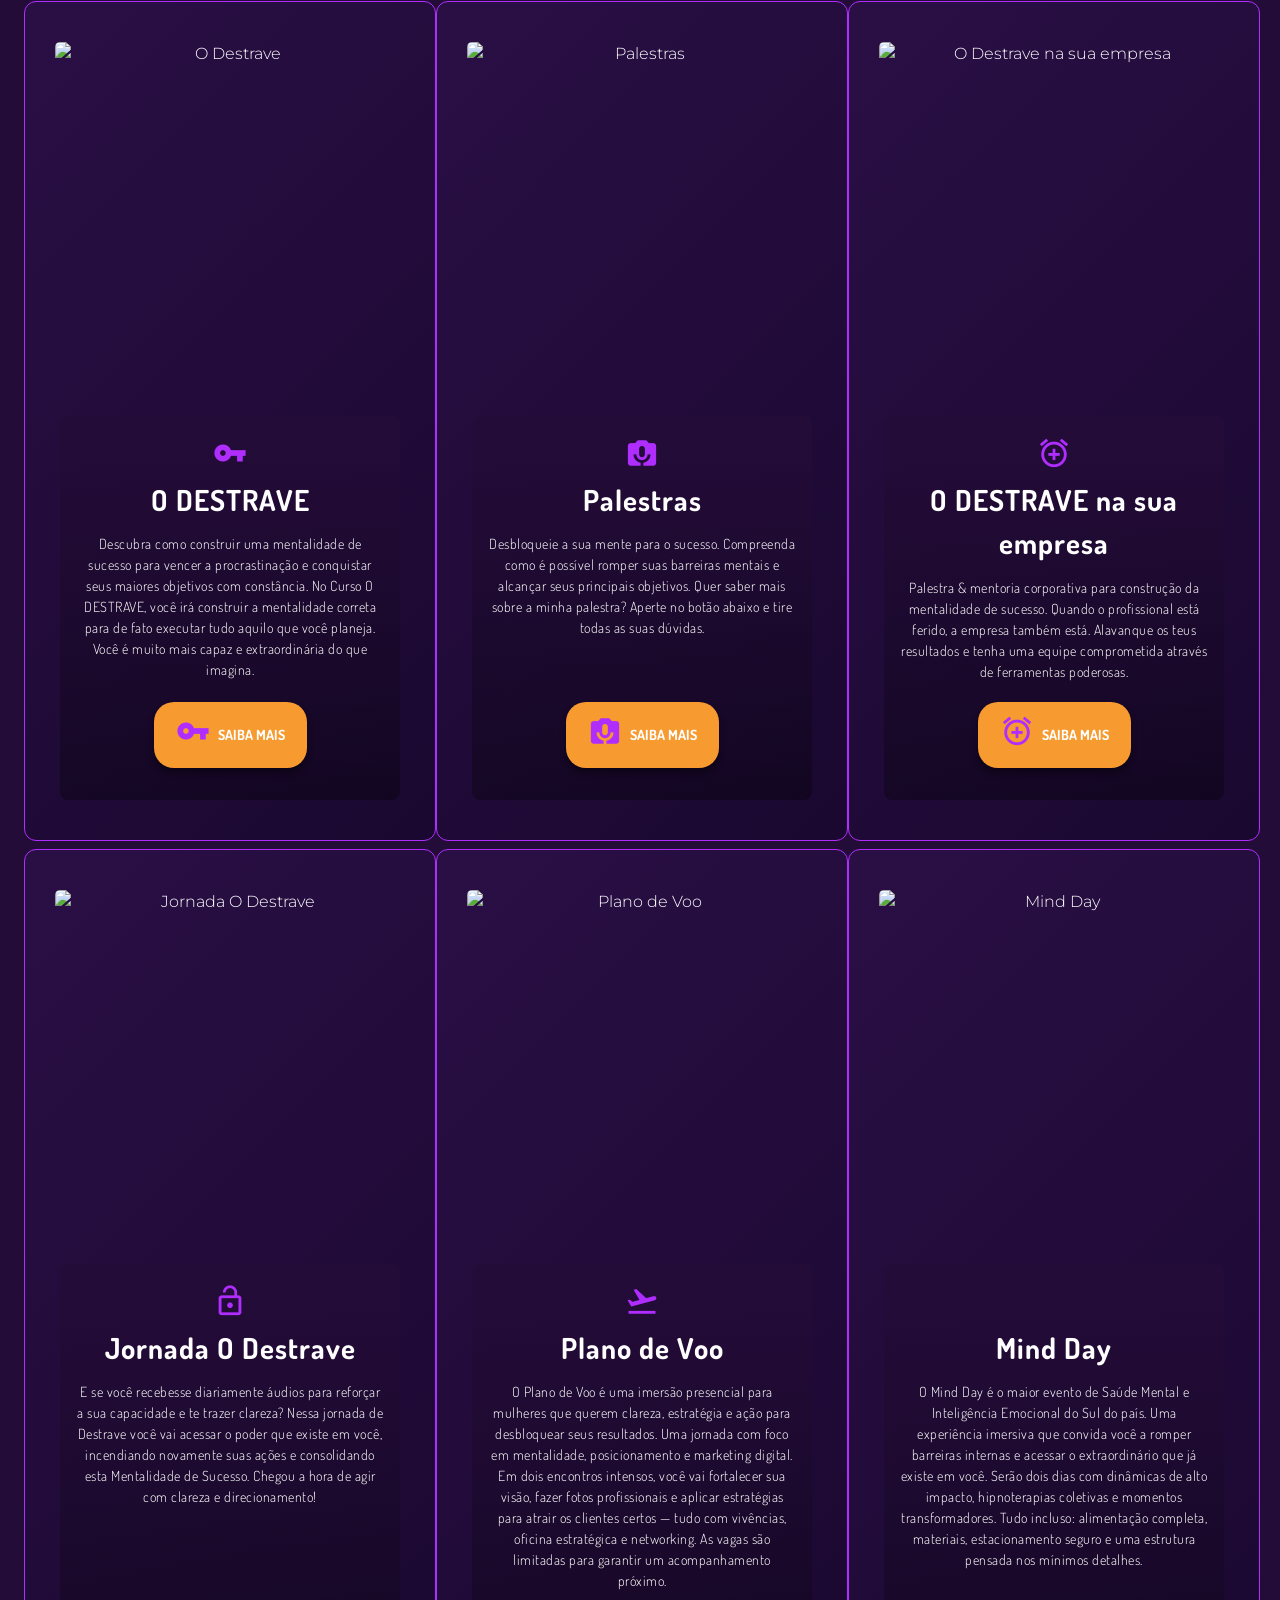
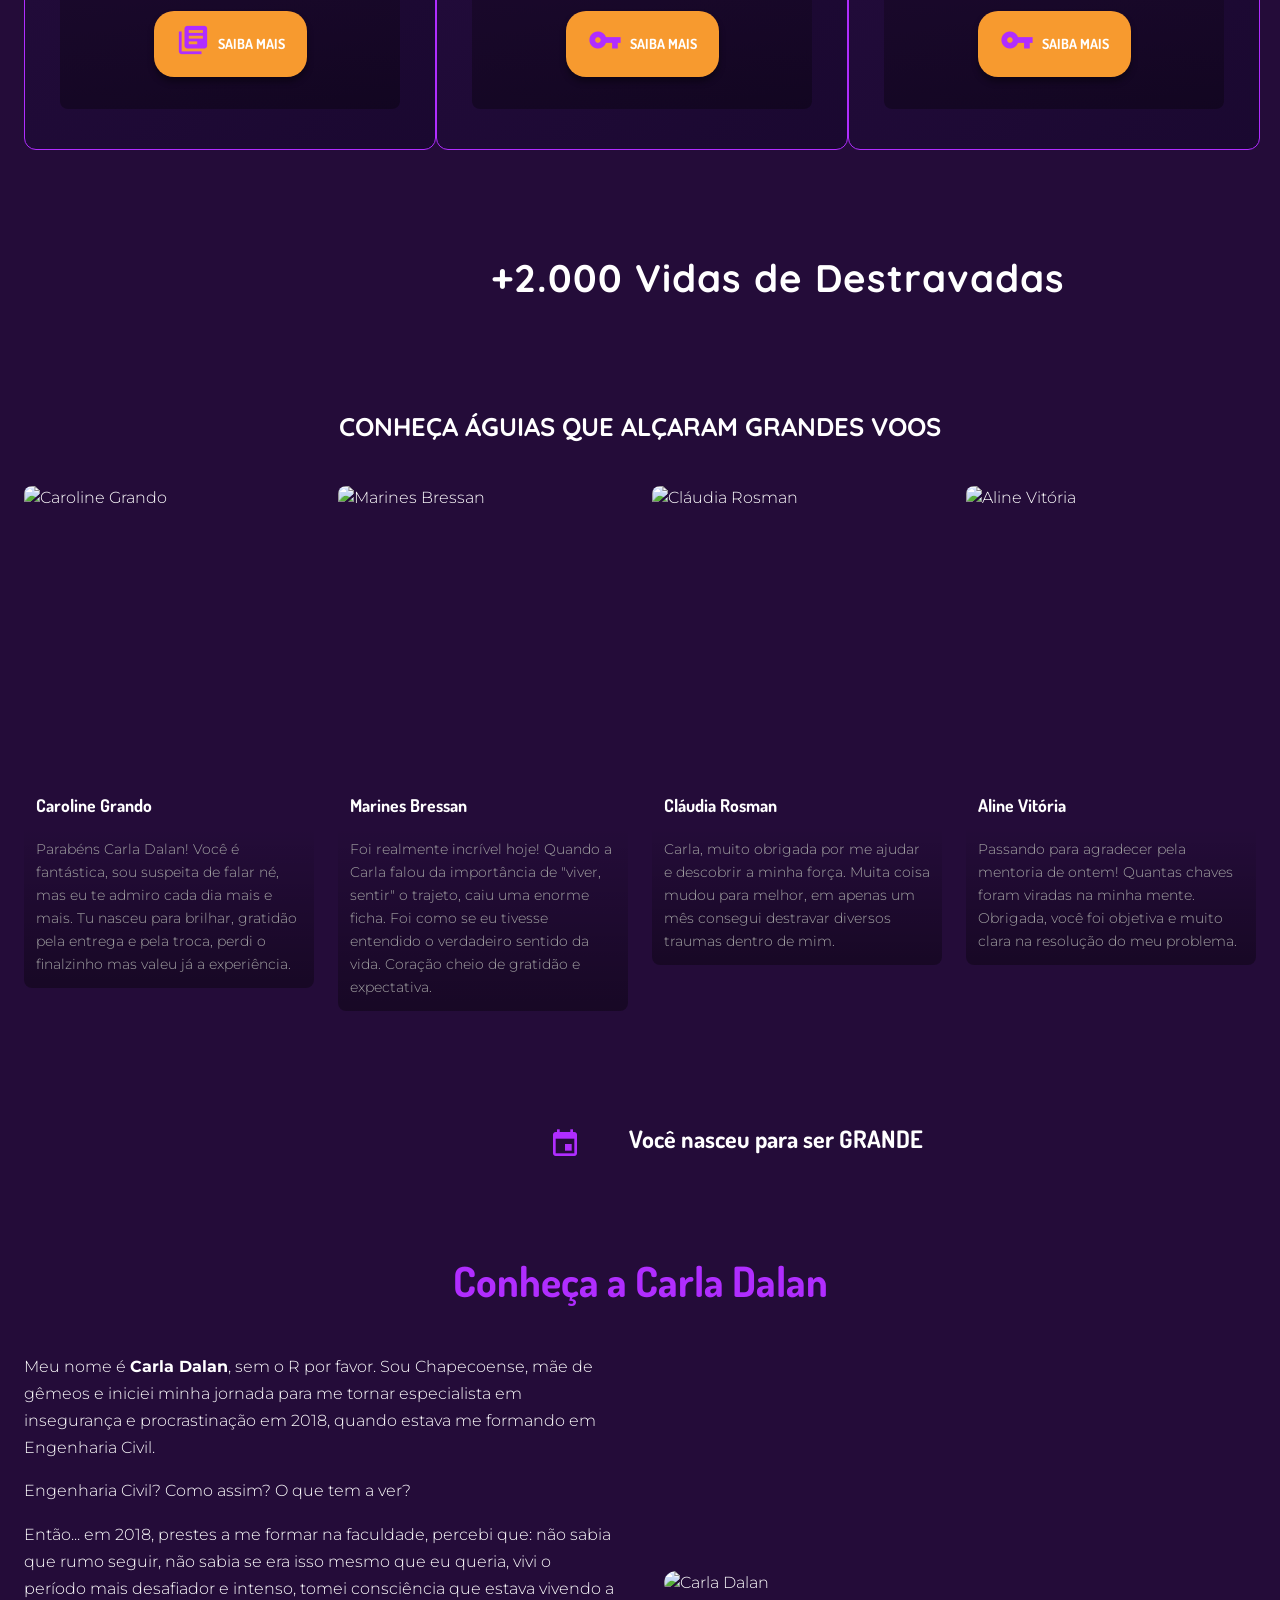
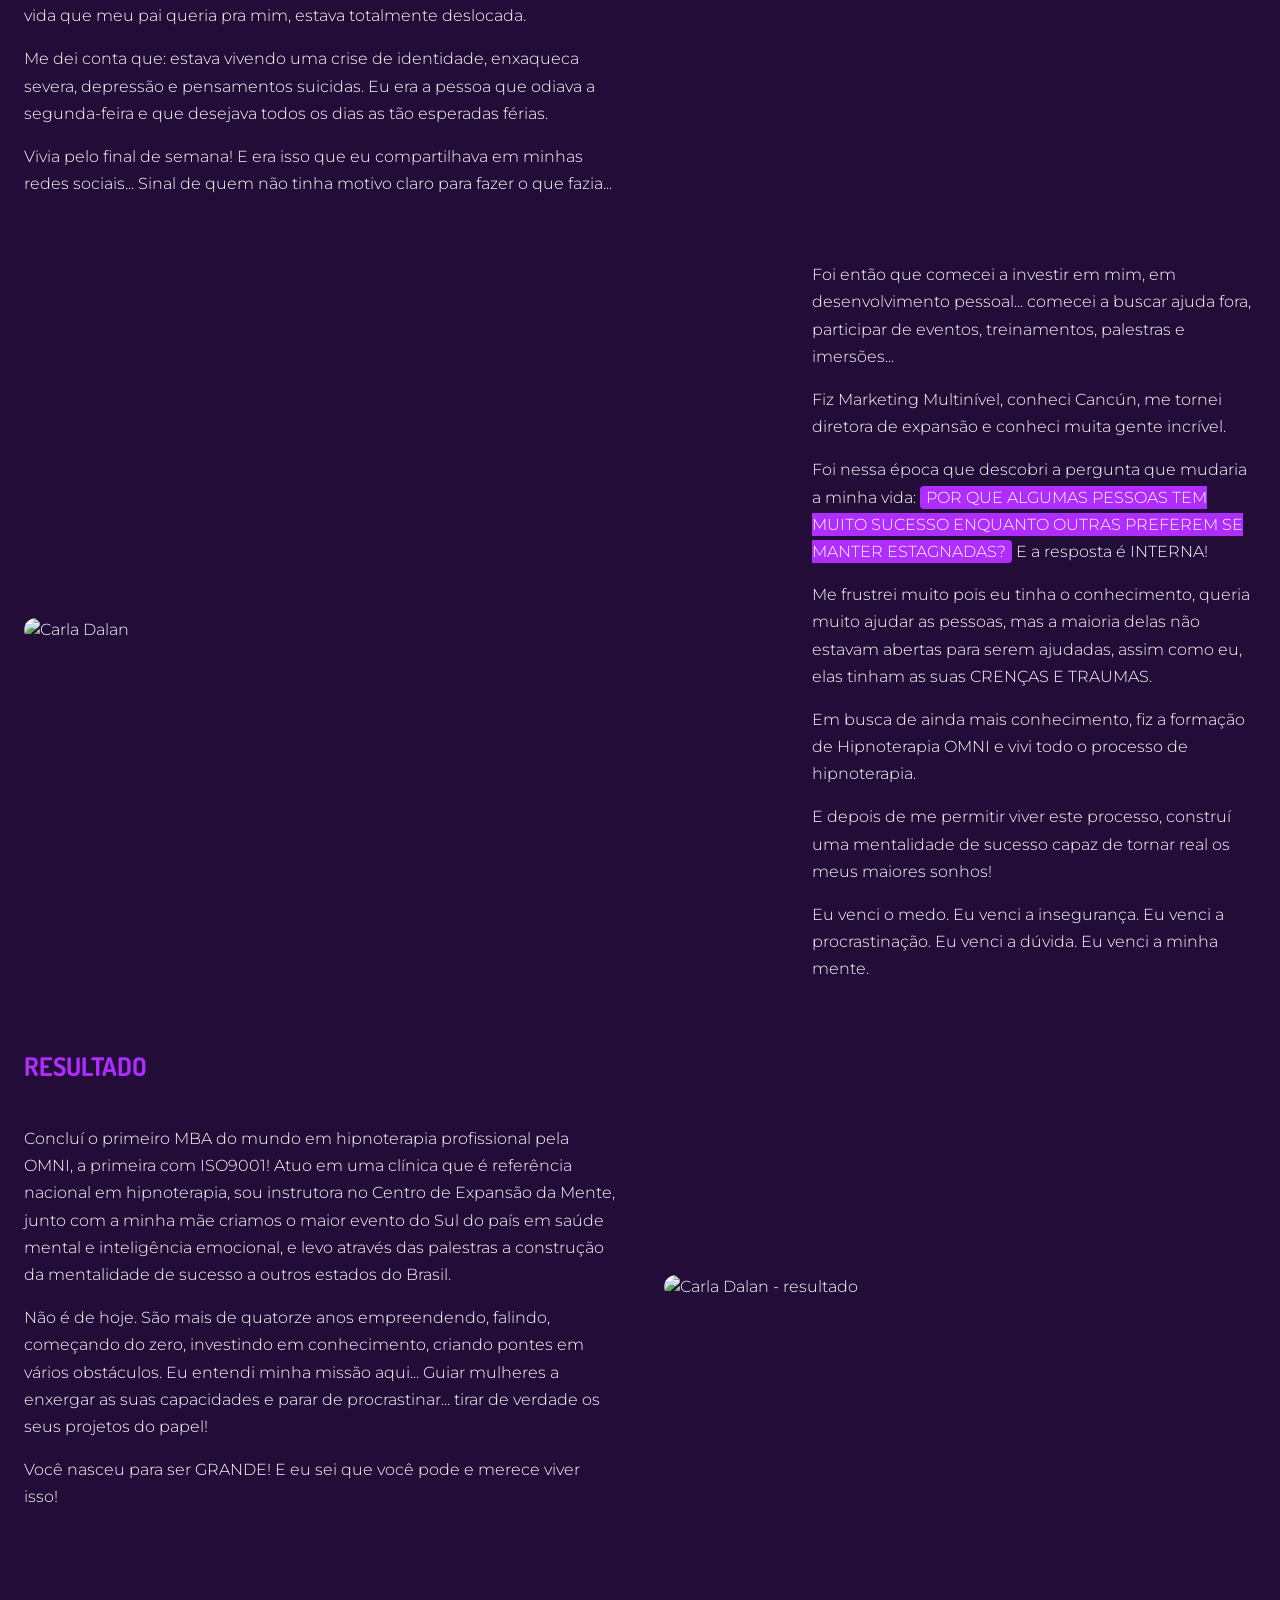
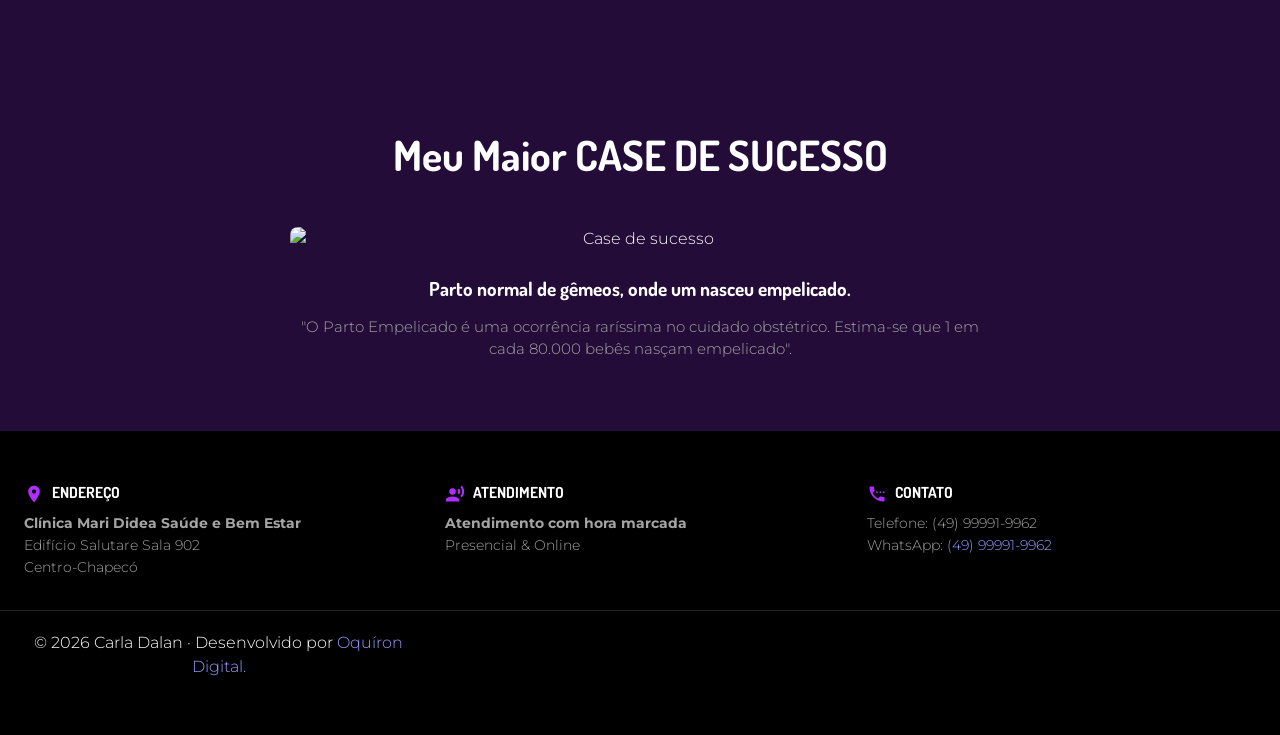
==== commit 2170eef3: "Add files via upload" ====
--- a/index.html
+++ b/index.html
@@ -7,7 +7,7 @@
   <meta name="description" content="Chegou a hora de entrar em movimento e destravar seus resultados! Hipnoterapia em Chapecó, SC.">
 
   <link rel="preconnect" href="https://fonts.googleapis.com">
-  <link href="https://fonts.googleapis.com/css2?family=Dosis:wght@300;400;600;700&family=Montserrat:wght@400;500&family=Quicksand:wght@700&display=swap" rel="stylesheet">
+  <link href="https://fonts.googleapis.com/css2?family=Montserrat:wght@400;500&family=Quicksand:wght@700&display=swap" rel="stylesheet">
   <link href="https://fonts.googleapis.com/icon?family=Material+Icons" rel="stylesheet">
 
   <link rel="icon" type="image/webp" href="https://s3-gdigital.s3.amazonaws.com/gdigital/941/2T2J6IOd89jNhuLRe7v2UIoMFdAljPGm3EFFeGuT.webp">
@@ -205,7 +205,7 @@
   <!-- ================= Bio ================= -->
   <section class="bio-section">
     <div class="container">
-      <h2 class="bio-heading">Conheça a Carla Dalan</h2>
+      <h2 class="bio-heading" id="conheca-carla">Conheça a Carla Dalan</h2>
 
       <div class="bio-row">
         <div class="bio-text">
@@ -216,11 +216,14 @@
           <p>Vivia pelo final de semana! E era isso que eu compartilhava em minhas redes sociais... Sinal de quem não tinha motivo claro para fazer o que fazia...</p>
         </div>
         <div class="bio-photo">
-          <img src="https://s3.gdigital.com.br/gdigital/941/A0bJ8e03BwkPq8XgJywgmr6SZt0gTAZGcWAsMUqJ.webp" alt="Carla Dalan">
-        </div>
-      </div>
-
-      <div class="bio-row reverse">
+          <img src="https://s3.gdigital.com.br/gdigital/941/o4s0xa2Qq1KjiEOMQTe2svaF2ZVsmZPk5ZS68T3K.webp" alt="Carla Dalan">
+        </div>
+      </div>
+
+      <div class="bio-row photo-left">
+        <div class="bio-photo">
+          <img src="https://s3.gdigital.com.br/gdigital/941/C3AaIsL7dRh8cNpLcVjQBP06d9CTsZAaoyuwNVrd.webp" alt="Carla Dalan">
+        </div>
         <div class="bio-text">
           <p>Foi então que comecei a investir em mim, em desenvolvimento pessoal... comecei a buscar ajuda fora, participar de eventos, treinamentos, palestras e imersões...</p>
           <p>Fiz Marketing Multinível, conheci Cancún, me tornei diretora de expansão e conheci muita gente incrível.</p>
@@ -230,10 +233,6 @@
           <p>E depois de me permitir viver este processo, construí uma mentalidade de sucesso capaz de tornar real os meus maiores sonhos!</p>
           <p>Eu venci o medo. Eu venci a insegurança. Eu venci a procrastinação. Eu venci a dúvida. Eu venci a minha mente.</p>
         </div>
-        <div class="bio-photo split">
-          <img src="https://s3.gdigital.com.br/gdigital/941/C3AaIsL7dRh8cNpLcVjQBP06d9CTsZAaoyuwNVrd.webp" alt="Carla Dalan">
-          <img src="https://s3.gdigital.com.br/gdigital/941/CmCdqSsHCYXhbU8k8Tv7aLhnhtistOie5oAwM0LC.webp" alt="Carla Dalan">
-        </div>
       </div>
 
       <div class="bio-row">
@@ -244,7 +243,8 @@
           <p>Você nasceu para ser GRANDE! E eu sei que você pode e merece viver isso!</p>
         </div>
         <div class="bio-photo">
-          <img src="https://s3.gdigital.com.br/gdigital/941/t1DfP5avol6G13sO8dKOOt8TB8kZSMaGdMNap9gK.webp" alt="Carla Dalan - resultado">
+          <!-- NOTE: best-guess mapping for "the mug photo" from the live site — confirm this is the right image when you review. -->
+          <img src="https://s3.gdigital.com.br/gdigital/941/CmCdqSsHCYXhbU8k8Tv7aLhnhtistOie5oAwM0LC.webp" alt="Carla Dalan - resultado">
         </div>
       </div>
     </div>
@@ -279,7 +279,7 @@
       </div>
     </div>
     <div class="container" style="text-align:center; border-top:1px solid #222; padding-top:20px;">
-      &copy; <span id="year"></span> Carla Dalan &middot; Desenvolvido por Oquíron Digital
+      <p>&copy; 2026 Carla Dalan &middot; Desenvolvido por <a href="https://oquirondigital.com.br/" style="color:#9999ff;">Oquíron Digital.</a></p>
     </div>
   </footer>
 
@@ -289,8 +289,6 @@
   </a>
 
   <script>
-    document.getElementById('year').textContent = new Date().getFullYear();
-  </script>
 
 </body>
 </html>
--- a/style.css
+++ b/style.css
@@ -2,6 +2,42 @@
    Carla Dalan — shared stylesheet
    Brand tokens taken from the original site
    =================================================== */
+
+@font-face {
+  font-family: 'Dosis';
+  src: url('assets/fonts/Dosis-ExtraLight.ttf') format('truetype');
+  font-weight: 200;
+}
+@font-face {
+  font-family: 'Dosis';
+  src: url('assets/fonts/Dosis-Light.ttf') format('truetype');
+  font-weight: 300;
+}
+@font-face {
+  font-family: 'Dosis';
+  src: url('assets/fonts/Dosis-Regular.ttf') format('truetype');
+  font-weight: 400;
+}
+@font-face {
+  font-family: 'Dosis';
+  src: url('assets/fonts/Dosis-Medium.ttf') format('truetype');
+  font-weight: 500;
+}
+@font-face {
+  font-family: 'Dosis';
+  src: url('assets/fonts/Dosis-SemiBold.ttf') format('truetype');
+  font-weight: 600;
+}
+@font-face {
+  font-family: 'Dosis';
+  src: url('assets/fonts/Dosis-Bold.ttf') format('truetype');
+  font-weight: 700;
+}
+@font-face {
+  font-family: 'Dosis';
+  src: url('assets/fonts/Dosis-ExtraBold.ttf') format('truetype');
+  font-weight: 800;
+}
 
 :root {
   --bg-dark: #240C39;
@@ -204,10 +240,9 @@
 }
 
 .offer-card img {
-  width: 260px;
-  height: 260px;
+  width: 350px;
+  height: 350px;
   object-fit: cover;
-  border: 3px solid var(--bg-black);
   border-radius: 5px;
   margin-bottom: 24px;
 }
@@ -261,6 +296,7 @@
   max-width: 1200px;
   display: flex;
   align-items: center;
+  justify-content: center;
   gap: 16px;
 }
 
@@ -338,12 +374,16 @@
   font-weight: 700;
   font-size: 1.1rem;
   margin-bottom: 8px;
+  padding: 0 12px;
 }
 
 .testimonial-card p {
   font-size: 0.9rem;
   color: var(--text-muted);
   line-height: 1.6;
+  background: linear-gradient(0deg, rgba(0, 0, 0, 0.35), transparent);
+  padding: 12px;
+  border-radius: 0 0 8px 8px;
 }
 
 /* ---------- Quote banner (Você nasceu para ser GRANDE) ---------- */
@@ -396,6 +436,19 @@
 
 .bio-row.reverse .bio-text {
   order: 1;
+}
+
+/* Photo on the left, ~25% larger than the standard 1fr/1fr split */
+.bio-row.photo-left {
+  grid-template-columns: 5fr 3fr;
+}
+
+.bio-row.photo-left .bio-photo {
+  order: 1;
+}
+
+.bio-row.photo-left .bio-text {
+  order: 2;
 }
 
 .bio-photo img {
@@ -506,6 +559,956 @@
   color: #9999ff;
 }
 
+/* ---------- Symptoms grid ---------- */
+
+.symptoms-section {
+  padding: 50px 0;
+}
+
+.symptoms-title {
+  font-family: var(--font-display);
+  font-weight: 300;
+  font-size: clamp(1.8rem, 4vw, 3rem);
+  text-align: center;
+  color: var(--accent-purple);
+  margin-bottom: 40px;
+}
+
+.symptoms-grid {
+  display: grid;
+  grid-template-columns: repeat(4, 1fr);
+  gap: 32px 16px;
+  max-width: 1000px;
+  margin: 0 auto 40px;
+}
+
+.symptom-item {
+  text-align: center;
+}
+
+.symptom-item .material-icons {
+  font-size: 40px;
+  color: var(--text-white);
+  transition: color 0.3s ease;
+}
+
+.symptom-item:hover .material-icons {
+  color: var(--accent-purple);
+}
+
+.symptom-item p {
+  font-family: var(--font-display);
+  font-size: 1.1rem;
+  margin-top: 8px;
+}
+
+.symptoms-cta {
+  text-align: center;
+}
+
+.symptoms-cta p {
+  font-family: var(--font-display);
+  font-size: 1.2rem;
+  max-width: 700px;
+  margin: 0 auto 24px;
+}
+
+/* ---------- How it works ---------- */
+
+.how-section {
+  background: linear-gradient(0deg, #1B0A32, #130522);
+  padding: 60px 0;
+}
+
+.how-section .container {
+  max-width: 700px;
+  text-align: center;
+}
+
+.how-title {
+  font-family: var(--font-display);
+  font-weight: 700;
+  color: var(--text-white);
+  font-size: 1.8rem;
+  margin-bottom: 24px;
+}
+
+.how-section p {
+  margin-bottom: 16px;
+  line-height: 1.7;
+}
+
+/* ---------- FAQ ---------- */
+
+.faq-section {
+  padding: 60px 0;
+}
+
+.faq-item {
+  border-bottom: 1px solid rgba(255, 255, 255, 0.15);
+  padding: 18px 0;
+}
+
+.faq-item summary {
+  font-family: var(--font-display);
+  font-weight: 600;
+  cursor: pointer;
+  list-style: none;
+  display: flex;
+  justify-content: space-between;
+  align-items: center;
+}
+
+.faq-item summary::-webkit-details-marker {
+  display: none;
+}
+
+.faq-item summary::after {
+  content: '+';
+  font-size: 1.5rem;
+  color: var(--accent-purple);
+  margin-left: 12px;
+}
+
+.faq-item[open] summary::after {
+  content: '−';
+}
+
+.faq-item p {
+  margin-top: 12px;
+  color: var(--text-muted);
+  font-size: 0.95rem;
+  line-height: 1.6;
+}
+
+/* ---------- Testimonial carousel (simple scroll) ---------- */
+
+.carousel-section {
+  padding: 40px 0;
+}
+
+.carousel-track {
+  display: flex;
+  gap: 16px;
+  overflow-x: auto;
+  scroll-snap-type: x mandatory;
+  padding-bottom: 8px;
+}
+
+.carousel-track img {
+  scroll-snap-align: start;
+  flex: 0 0 260px;
+  height: 320px;
+  object-fit: cover;
+  border-radius: 8px;
+}
+
+/* ---------- Certifications ---------- */
+
+.cert-section {
+  background: linear-gradient(0deg, #240C39, #1B0629);
+  padding: 60px 0;
+}
+
+.cert-section .container {
+  display: grid;
+  grid-template-columns: 1fr 1fr;
+  gap: 40px;
+  align-items: center;
+}
+
+.cert-section img {
+  width: 100%;
+  border-radius: 8px;
+}
+
+.cert-list li {
+  list-style: none;
+  margin-bottom: 16px;
+  padding-left: 24px;
+  position: relative;
+  line-height: 1.5;
+}
+
+.cert-list li::before {
+  content: '→';
+  position: absolute;
+  left: 0;
+  color: var(--accent-purple);
+}
+
+/* ---------- WhatsApp CTA banner ---------- */
+
+.whatsapp-banner {
+  text-align: center;
+  padding: 50px 0;
+}
+
+.whatsapp-banner .material-icons {
+  font-size: 55px;
+  color: #DF3FA1;
+}
+
+.whatsapp-banner h2 {
+  font-family: var(--font-display);
+  font-weight: 600;
+  font-size: 1.5rem;
+  margin-top: 12px;
+}
+
+/* ---------- Top thin banner ---------- */
+
+.top-banner {
+  background: linear-gradient(0deg, #12071D, #240C39);
+  text-align: center;
+  padding: 14px 20px;
+}
+
+.top-banner p {
+  font-family: var(--font-display);
+  font-weight: 700;
+  font-size: 1rem;
+}
+
+/* ---------- Pillars ---------- */
+
+.pillars-section {
+  padding: 60px 0;
+}
+
+.pillars-grid {
+  display: grid;
+  grid-template-columns: repeat(3, 1fr);
+  gap: 16px;
+  max-width: 900px;
+  margin: 0 auto;
+}
+
+.pillar-card {
+  background: #000;
+  border-radius: 8px;
+  padding: 28px 20px;
+  text-align: center;
+}
+
+.pillar-card .material-icons {
+  font-size: 32px;
+  color: var(--accent-purple);
+  margin-bottom: 12px;
+}
+
+.pillar-card h3 {
+  font-family: var(--font-display);
+  font-weight: 700;
+  color: var(--accent-purple);
+  font-size: 0.95rem;
+  letter-spacing: 1px;
+  margin-bottom: 10px;
+}
+
+.pillar-card p {
+  font-size: 0.85rem;
+  line-height: 1.4;
+}
+
+/* ---------- Guarantee ---------- */
+
+.guarantee-section {
+  padding: 50px 0;
+  text-align: center;
+}
+
+.guarantee-section img {
+  width: 140px;
+  margin: 0 auto 24px;
+}
+
+.guarantee-section h2 {
+  font-family: var(--font-display);
+  font-weight: 700;
+  color: var(--accent-purple);
+  font-size: 1.6rem;
+  max-width: 700px;
+  margin: 0 auto 20px;
+}
+
+.guarantee-section p {
+  max-width: 700px;
+  margin: 0 auto 14px;
+  line-height: 1.6;
+}
+
+/* ---------- For who / not for who ---------- */
+
+.audience-section {
+  padding: 40px 0 60px;
+}
+
+.audience-grid {
+  display: grid;
+  grid-template-columns: 1fr 1fr;
+  gap: 40px;
+  max-width: 1000px;
+  margin: 0 auto 40px;
+}
+
+.audience-col h3 {
+  font-family: var(--font-display);
+  margin-bottom: 20px;
+}
+
+.audience-col ul {
+  list-style: none;
+}
+
+.audience-col li {
+  display: flex;
+  align-items: flex-start;
+  gap: 10px;
+  margin-bottom: 14px;
+  font-size: 0.95rem;
+}
+
+.audience-col .material-icons {
+  font-size: 20px;
+  flex-shrink: 0;
+  margin-top: 2px;
+}
+
+.audience-col.yes .material-icons { color: #2ecc71; }
+.audience-col.no .material-icons { color: #e74c3c; }
+
+.audience-section .cta-center {
+  text-align: center;
+}
+
+/* ---------- Quote banner v2 ---------- */
+
+.quote-banner-lg {
+  padding: 50px 0;
+  text-align: center;
+}
+
+.quote-banner-lg p:first-child {
+  font-family: var(--font-display);
+  font-size: 1.4rem;
+  margin-bottom: 16px;
+}
+
+.quote-banner-lg .highlight {
+  background: var(--accent-purple);
+  padding: 6px 14px;
+  border-radius: 4px;
+  font-weight: 700;
+}
+
+/* ---------- Numbered stat / how-it-works cards ---------- */
+
+.numbered-list {
+  display: grid;
+  grid-template-columns: 1fr 1fr;
+  gap: 32px 48px;
+  max-width: 1100px;
+  margin: 0 auto;
+}
+
+.numbered-item {
+  display: flex;
+  gap: 16px;
+  align-items: flex-start;
+}
+
+.numbered-item .num {
+  flex-shrink: 0;
+  width: 42px;
+  height: 42px;
+  border-radius: 50%;
+  background: var(--accent-purple);
+  display: flex;
+  align-items: center;
+  justify-content: center;
+  font-family: var(--font-display);
+  font-weight: 700;
+  color: var(--text-white);
+}
+
+.numbered-item p {
+  font-size: 0.9rem;
+  line-height: 1.5;
+}
+
+.how-it-works-section {
+  padding: 60px 0;
+}
+
+.included-section {
+  background: rgba(0,0,0,0.3);
+  padding: 60px 0;
+}
+
+/* ---------- Now it's up to you banner ---------- */
+
+.now-you-banner {
+  text-align: center;
+  padding: 60px 20px;
+}
+
+.now-you-banner .tag {
+  display: inline-block;
+  background: var(--accent-purple);
+  padding: 6px 16px;
+  border-radius: 4px;
+  font-family: var(--font-display);
+  font-weight: 700;
+  margin-bottom: 20px;
+}
+
+.now-you-banner p {
+  max-width: 700px;
+  margin: 0 auto 24px;
+  line-height: 1.6;
+}
+
+/* ---------- Mentor intro ---------- */
+
+.mentor-intro {
+  padding: 60px 0;
+}
+
+.mentor-intro .container {
+  display: grid;
+  grid-template-columns: 1fr 1fr;
+  gap: 40px;
+  align-items: center;
+}
+
+.mentor-intro img {
+  width: 100%;
+  border-radius: 12px;
+}
+
+.mentor-intro h2 {
+  font-family: var(--font-display);
+  font-weight: 400;
+  font-size: 2rem;
+  margin-bottom: 24px;
+}
+
+/* ---------- Palestra intro (image + arrows) ---------- */
+
+.palestra-intro {
+  background: #000;
+  padding: 60px 0;
+}
+
+.palestra-intro .container {
+  display: grid;
+  grid-template-columns: 1fr 1fr;
+  gap: 40px;
+  align-items: center;
+}
+
+.palestra-intro .eyebrow {
+  color: var(--text-white);
+  font-family: var(--font-display);
+  font-size: 1.2rem;
+}
+
+.palestra-intro h2 {
+  font-family: var(--font-display);
+  font-weight: 700;
+  font-size: 1.6rem;
+  margin-bottom: 24px;
+}
+
+.arrow-item {
+  display: flex;
+  gap: 14px;
+  margin-bottom: 20px;
+}
+
+.arrow-item .material-icons {
+  color: var(--accent-purple);
+  flex-shrink: 0;
+}
+
+.arrow-item p {
+  font-size: 0.95rem;
+  line-height: 1.5;
+}
+
+.palestra-intro img {
+  width: 100%;
+  border-radius: 8px;
+}
+
+/* ---------- What's covered (problem/transformation) ---------- */
+
+.covered-section {
+  padding: 60px 0;
+  text-align: center;
+}
+
+.covered-section h2 {
+  font-family: var(--font-display);
+  font-weight: 700;
+  color: var(--accent-purple);
+  font-size: 1.8rem;
+  margin-bottom: 40px;
+}
+
+.covered-grid {
+  display: grid;
+  grid-template-columns: 1fr 1fr;
+  gap: 32px;
+  max-width: 900px;
+  margin: 0 auto 24px;
+  text-align: left;
+}
+
+.covered-item {
+  display: flex;
+  gap: 14px;
+}
+
+.covered-item .material-icons {
+  color: var(--accent-purple);
+  flex-shrink: 0;
+}
+
+.covered-section .closing-note {
+  max-width: 700px;
+  margin: 0 auto 30px;
+}
+
+/* ---------- Custom talk ---------- */
+
+.custom-talk {
+  padding: 60px 0;
+  text-align: center;
+}
+
+.custom-talk h2 {
+  font-family: var(--font-display);
+  font-weight: 700;
+  color: var(--accent-purple);
+  font-size: 1.8rem;
+  margin-bottom: 20px;
+}
+
+.custom-talk .intro-p {
+  max-width: 700px;
+  margin: 0 auto 30px;
+}
+
+.custom-talk .container {
+  display: grid;
+  grid-template-columns: 1fr 1fr;
+  gap: 40px;
+  align-items: center;
+  text-align: left;
+}
+
+.custom-talk img {
+  width: 100%;
+  border-radius: 8px;
+}
+
+.custom-talk h3 {
+  font-family: var(--font-display);
+  font-weight: 700;
+  margin-bottom: 16px;
+}
+
+.custom-talk ul {
+  list-style: none;
+  margin-bottom: 20px;
+}
+
+.custom-talk li {
+  display: flex;
+  gap: 10px;
+  margin-bottom: 10px;
+}
+
+.custom-talk .material-icons {
+  color: var(--accent-purple);
+  font-size: 20px;
+}
+
+/* ---------- Gallery ---------- */
+
+.gallery-section {
+  padding: 60px 0;
+  text-align: center;
+}
+
+.gallery-section h2 {
+  font-family: var(--font-display);
+  font-weight: 700;
+  color: var(--accent-purple);
+  font-size: 1.6rem;
+  margin-bottom: 30px;
+}
+
+.gallery-grid {
+  display: grid;
+  grid-template-columns: repeat(6, 1fr);
+  gap: 8px;
+}
+
+.gallery-grid img {
+  width: 100%;
+  height: 220px;
+  object-fit: cover;
+  border-radius: 4px;
+}
+
+/* ---------- Course sections (O Destrave) ---------- */
+
+.course-about {
+  padding: 60px 0;
+  text-align: center;
+}
+
+.course-about h2 {
+  font-family: var(--font-display);
+  font-weight: 300;
+  font-size: 2.2rem;
+  margin-bottom: 20px;
+}
+
+.course-about .lead {
+  max-width: 750px;
+  margin: 0 auto 30px;
+}
+
+.course-features {
+  display: grid;
+  grid-template-columns: 1fr 1fr;
+  gap: 20px 40px;
+  max-width: 900px;
+  margin: 0 auto 30px;
+  text-align: left;
+}
+
+.course-features .feature-item {
+  display: flex;
+  gap: 12px;
+  align-items: flex-start;
+}
+
+.course-features .material-icons {
+  color: var(--accent-purple);
+  flex-shrink: 0;
+}
+
+.course-features p {
+  font-weight: 700;
+  font-size: 0.95rem;
+}
+
+/* ---------- Who it's for (numbered) ---------- */
+
+.who-for-section {
+  padding: 60px 0;
+  text-align: center;
+}
+
+.who-for-section h2 {
+  font-family: var(--font-display);
+  font-weight: 700;
+  font-size: 1.8rem;
+  margin-bottom: 40px;
+}
+
+.who-for-grid {
+  display: grid;
+  grid-template-columns: 1fr 1fr;
+  gap: 30px;
+  max-width: 800px;
+  margin: 0 auto;
+}
+
+.who-for-grid .num {
+  font-family: var(--font-display);
+  font-weight: 700;
+  font-size: 2.5rem;
+  color: var(--accent-purple);
+}
+
+.who-for-grid p {
+  font-size: 0.9rem;
+  color: var(--text-muted);
+}
+
+/* ---------- What is O Destrave (pill bars) ---------- */
+
+.what-is-section {
+  padding: 60px 0;
+  text-align: center;
+}
+
+.what-is-section h2 {
+  font-family: var(--font-display);
+  font-weight: 400;
+  font-size: 1.8rem;
+  margin-bottom: 30px;
+}
+
+.pill-bar {
+  background: linear-gradient(90deg, var(--accent-purple), #8e44ad);
+  border-radius: 30px;
+  padding: 16px 30px;
+  max-width: 700px;
+  margin: 0 auto 16px;
+  font-size: 0.95rem;
+}
+
+/* ---------- Three pillars w/ photo ---------- */
+
+.pillars-photo-section {
+  padding: 60px 0;
+}
+
+.pillars-photo-section .container {
+  display: grid;
+  grid-template-columns: 1fr 1fr;
+  gap: 40px;
+  align-items: center;
+}
+
+.pillars-photo-section img {
+  width: 100%;
+  border-radius: 12px;
+}
+
+.pillars-photo-section h2 {
+  font-family: var(--font-display);
+  font-weight: 700;
+  color: var(--accent-purple);
+  font-size: 1.6rem;
+  margin-bottom: 20px;
+}
+
+.pillars-photo-section ul {
+  list-style: none;
+  margin-bottom: 20px;
+}
+
+.pillars-photo-section li {
+  display: flex;
+  gap: 10px;
+  margin-bottom: 10px;
+  font-weight: 700;
+}
+
+.pillars-photo-section .material-icons {
+  color: var(--accent-purple);
+}
+
+/* ---------- Modules grid ---------- */
+
+.modules-section {
+  padding: 60px 0;
+}
+
+.modules-tag {
+  display: block;
+  text-align: center;
+  background: var(--accent-purple);
+  max-width: 400px;
+  margin: 0 auto 40px;
+  padding: 10px 20px;
+  border-radius: 6px;
+  font-family: var(--font-display);
+  font-weight: 700;
+}
+
+.modules-grid {
+  display: grid;
+  grid-template-columns: repeat(3, 1fr);
+  gap: 20px;
+  max-width: 1000px;
+  margin: 0 auto 30px;
+}
+
+.module-card {
+  background: rgba(0,0,0,0.3);
+  border-radius: 8px;
+  padding: 24px;
+}
+
+.module-card h3 {
+  font-family: var(--font-display);
+  font-weight: 700;
+  color: var(--accent-purple);
+  font-size: 0.85rem;
+  letter-spacing: 1px;
+  margin-bottom: 10px;
+  display: flex;
+  align-items: center;
+  gap: 8px;
+}
+
+.module-card h3 .material-icons {
+  font-size: 18px;
+}
+
+.module-card ul {
+  list-style: none;
+  font-size: 0.85rem;
+  color: var(--text-muted);
+  margin-top: 8px;
+}
+
+.module-card li {
+  margin-bottom: 4px;
+}
+
+.modules-note {
+  text-align: center;
+  max-width: 600px;
+  margin: 0 auto 24px;
+}
+
+.modules-cta {
+  text-align: center;
+}
+
+/* ---------- Bonuses ---------- */
+
+.bonus-section {
+  padding: 60px 0;
+  text-align: center;
+}
+
+.bonus-section h2 {
+  font-family: var(--font-display);
+  font-weight: 700;
+  font-size: 1.8rem;
+  margin-bottom: 20px;
+}
+
+.bonus-section .lead {
+  max-width: 650px;
+  margin: 0 auto 30px;
+}
+
+.bonus-grid {
+  display: grid;
+  grid-template-columns: 1fr 1fr;
+  gap: 20px;
+  max-width: 800px;
+  margin: 0 auto;
+  text-align: left;
+}
+
+.bonus-grid li {
+  display: flex;
+  gap: 10px;
+  list-style: none;
+  font-weight: 700;
+  font-size: 0.9rem;
+}
+
+.bonus-grid .material-icons {
+  color: var(--accent-purple);
+  flex-shrink: 0;
+}
+
+/* ---------- Pricing offer ---------- */
+
+.offer-section {
+  padding: 40px 0 60px;
+  text-align: center;
+}
+
+.offer-section > .container > h2 {
+  font-family: var(--font-display);
+  color: var(--accent-purple);
+  font-weight: 700;
+  font-size: 1.6rem;
+  margin-bottom: 30px;
+}
+
+.offer-card {
+  background: linear-gradient(135deg, #2a0f45, #1a0830);
+  border: 1px solid var(--accent-purple);
+  border-radius: 12px;
+  max-width: 500px;
+  margin: 0 auto;
+  padding: 40px 30px;
+}
+
+.offer-card h3 {
+  font-family: var(--font-display);
+  font-weight: 700;
+  font-size: 1.8rem;
+}
+
+.offer-card .badge {
+  color: var(--accent-orange);
+  font-weight: 700;
+  letter-spacing: 1px;
+  margin-bottom: 16px;
+  display: block;
+}
+
+.offer-card .old-price {
+  text-decoration: line-through;
+  color: var(--text-muted);
+}
+
+.offer-card .price {
+  font-family: var(--font-display);
+  font-weight: 700;
+  font-size: 3rem;
+  margin: 8px 0;
+}
+
+.offer-card .installments {
+  color: var(--text-muted);
+  font-size: 0.85rem;
+  margin-bottom: 24px;
+}
+
+.offer-guarantee {
+  display: flex;
+  align-items: center;
+  gap: 16px;
+  text-align: left;
+  margin: 24px 0;
+}
+
+.offer-guarantee .big-num {
+  font-family: var(--font-display);
+  font-weight: 700;
+  font-size: 2.5rem;
+  color: var(--accent-purple);
+  line-height: 1;
+}
+
+.offer-guarantee p {
+  font-size: 0.85rem;
+  color: var(--text-muted);
+}
+
+/* ---------- Certifications v2 (about the instructor) ---------- */
+
+.about-instructor {
+  padding: 60px 0;
+}
+
+.about-instructor h2 {
+  font-family: var(--font-display);
+  font-weight: 700;
+  color: var(--accent-purple);
+  font-size: 1.6rem;
+  text-align: center;
+  margin-bottom: 40px;
+}
+
 /* ---------- Responsive ---------- */
 
 @media (max-width: 960px) {
@@ -542,12 +1545,15 @@
   }
 
   .bio-row,
-  .bio-row.reverse {
+  .bio-row.reverse,
+  .bio-row.photo-left {
     grid-template-columns: 1fr;
   }
 
   .bio-row.reverse .bio-photo,
-  .bio-row.reverse .bio-text {
+  .bio-row.reverse .bio-text,
+  .bio-row.photo-left .bio-photo,
+  .bio-row.photo-left .bio-text {
     order: initial;
   }
 
@@ -559,4 +1565,58 @@
   .case-section {
     background-attachment: scroll;
   }
-}
+
+  .symptoms-grid {
+    grid-template-columns: repeat(2, 1fr);
+  }
+
+  .cert-section .container {
+    grid-template-columns: 1fr;
+  }
+
+  .pillars-grid {
+    grid-template-columns: repeat(2, 1fr);
+  }
+
+  .audience-grid,
+  .numbered-list,
+  .mentor-intro .container {
+    grid-template-columns: 1fr;
+  }
+
+  .palestra-intro .container,
+  .covered-grid,
+  .custom-talk .container {
+    grid-template-columns: 1fr;
+  }
+
+  .gallery-grid {
+    grid-template-columns: repeat(2, 1fr);
+  }
+
+  .course-features,
+  .who-for-grid,
+  .pillars-photo-section .container,
+  .modules-grid,
+  .bonus-grid {
+    grid-template-columns: 1fr;
+  }
+}
+
+/* ---------- Font weight pass: Bold titles / Light body copy ---------- */
+
+h1, h2, h3, h4,
+.hero-title, .section-title, .bio-heading, .case-title,
+.pillar-card h3, .module-card h3, .offer-card h3, .testimonial-card h4,
+.symptoms-title, .footer-col h4, .modules-tag, .now-you-banner .tag,
+.quote-banner p, .quote-banner-lg p, .how-title, .guarantee-section h2,
+.who-for-section h2, .what-is-section h2, .course-about h2,
+.bonus-section h2, .about-instructor h2, .cert-section h3,
+.offer-card h3, .mentor-intro h2, .top-banner p, .stat-banner h2,
+.btn, .nav-cta {
+  font-weight: 700;
+}
+
+body, p, li, .hero-subtitle, .lead {
+  font-weight: 300;
+}
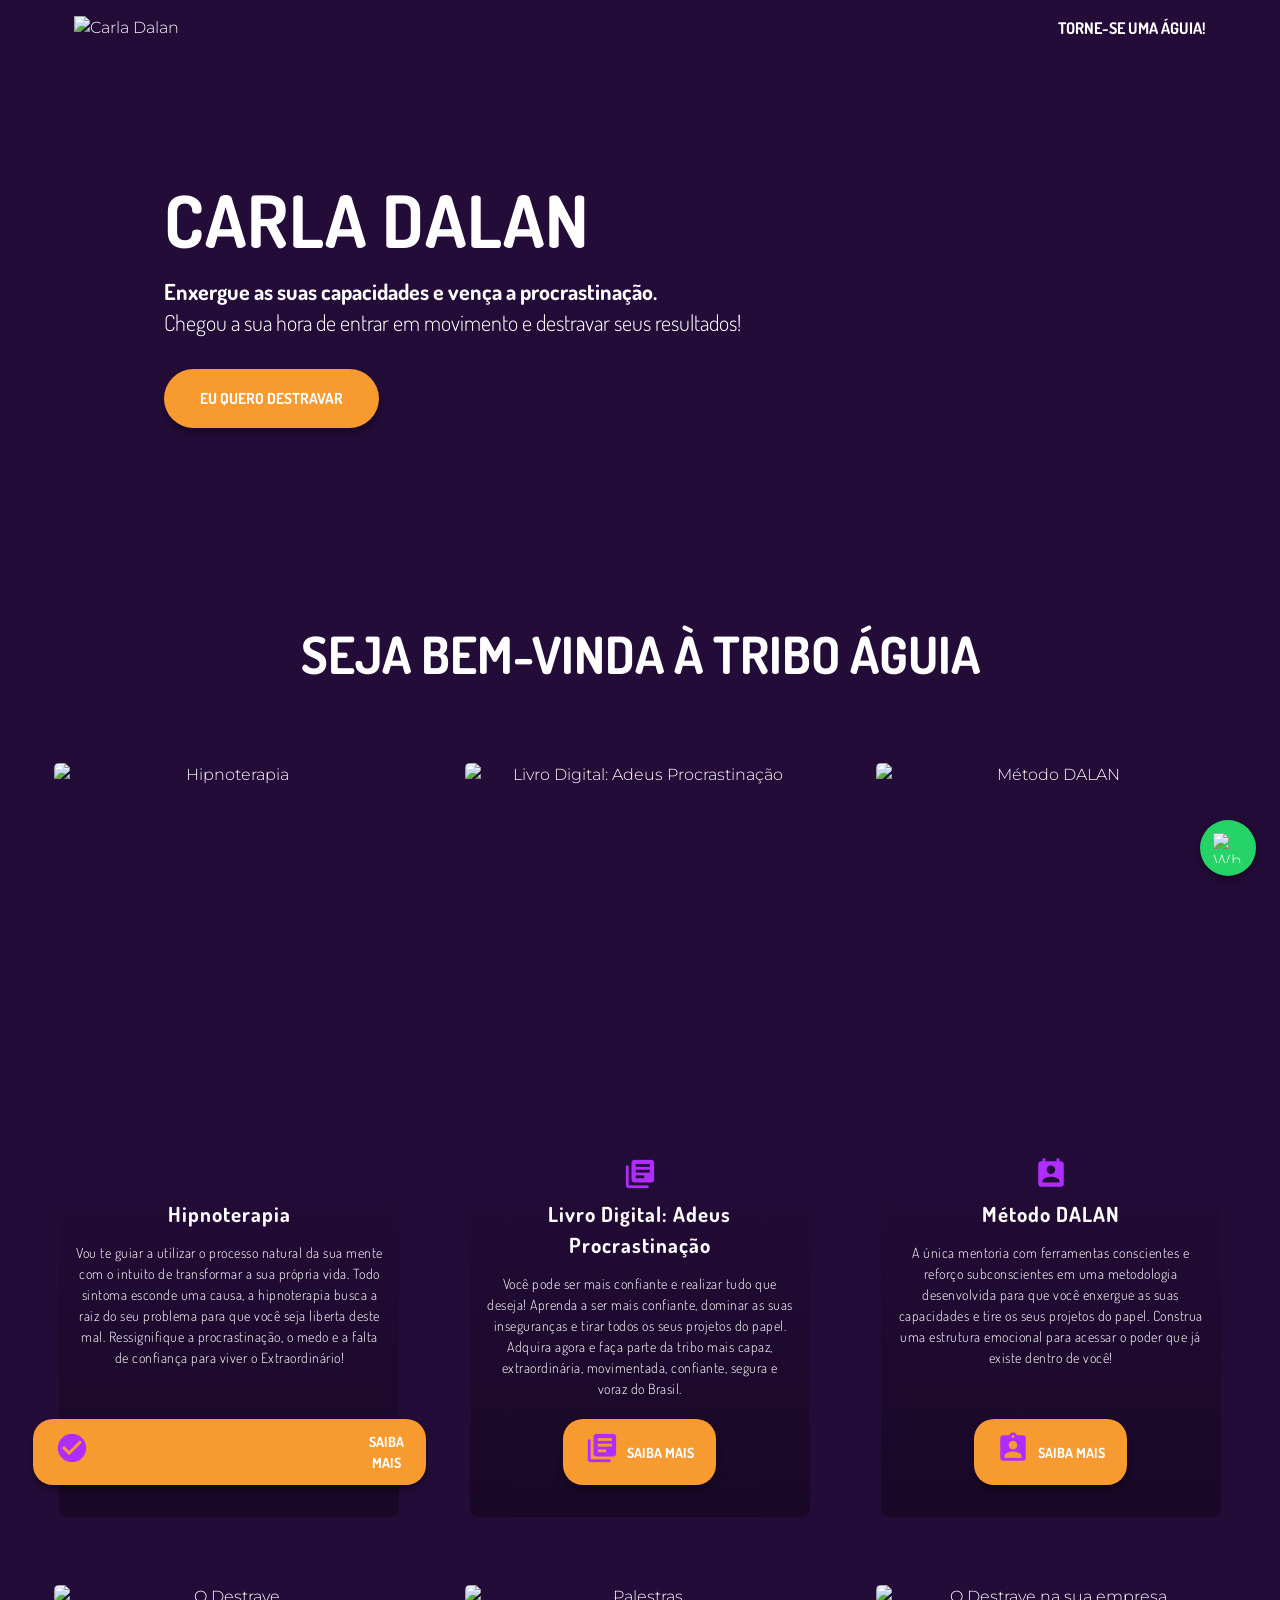
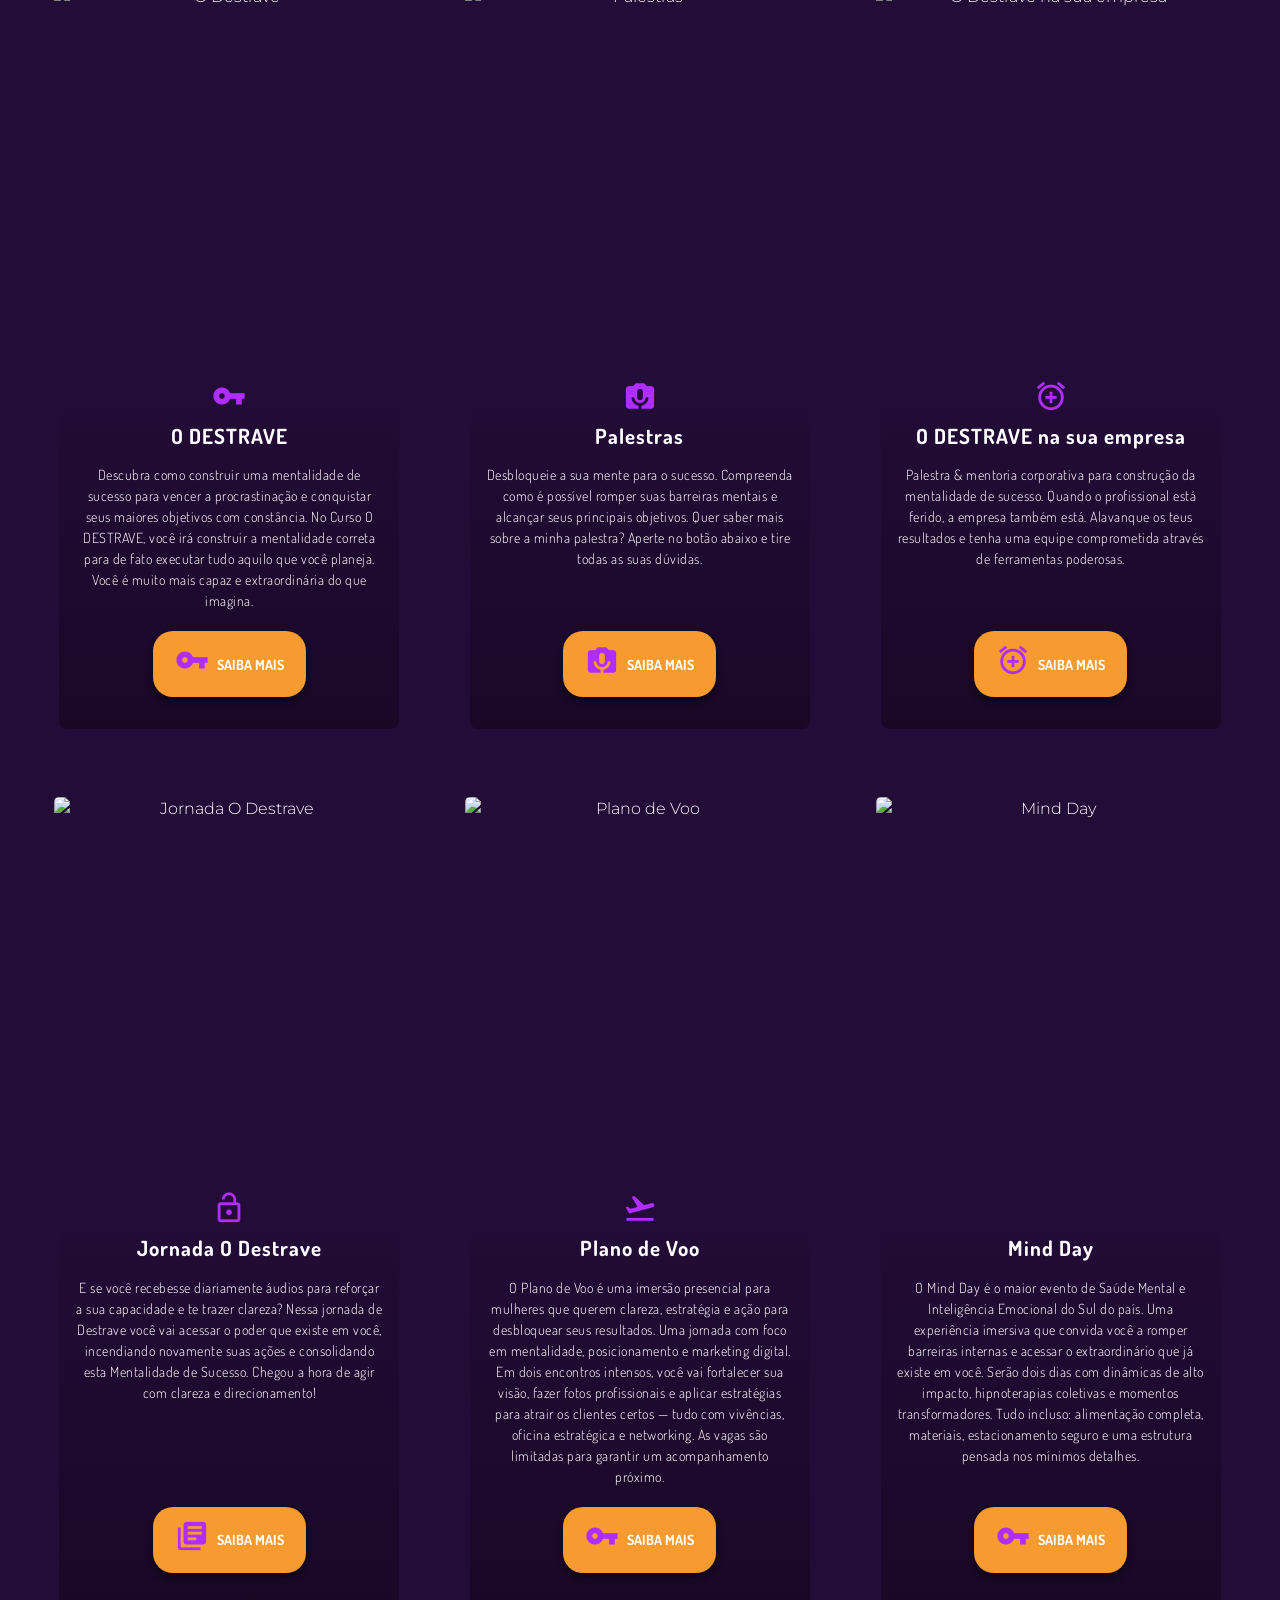
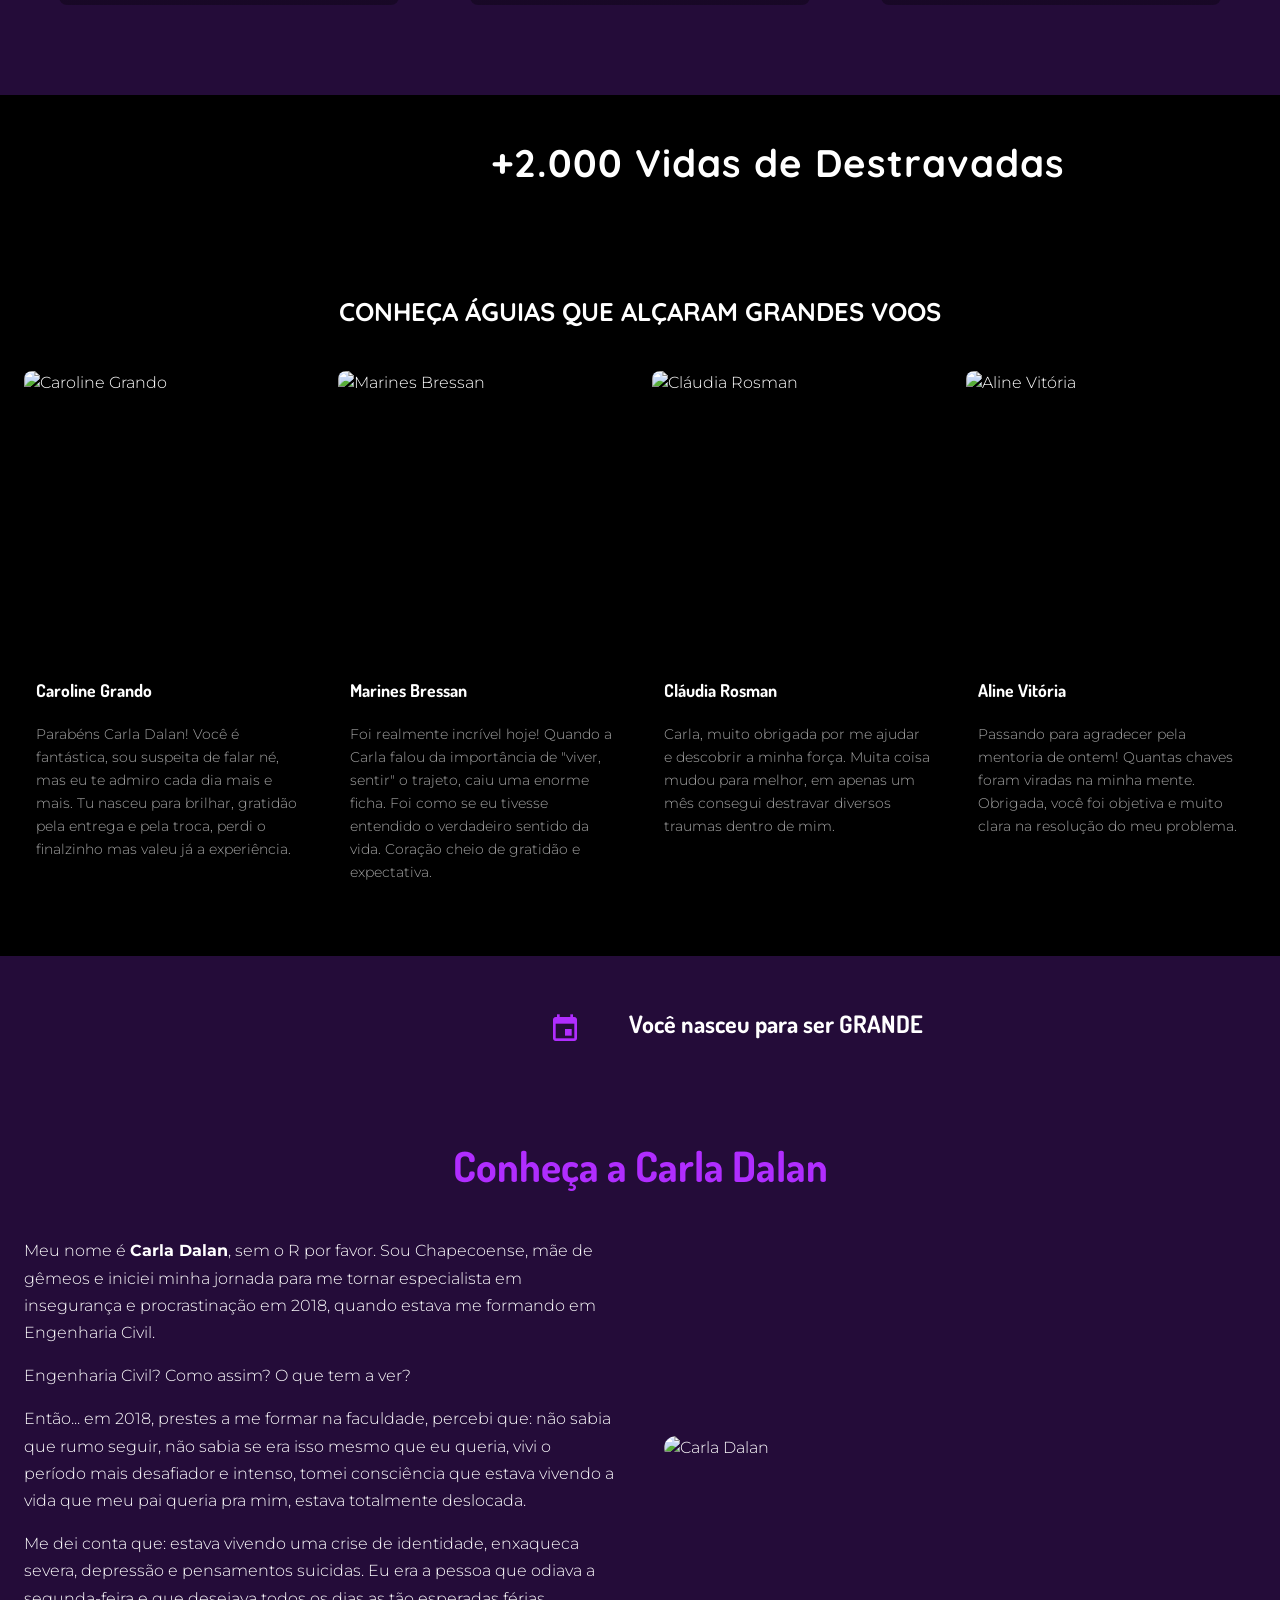
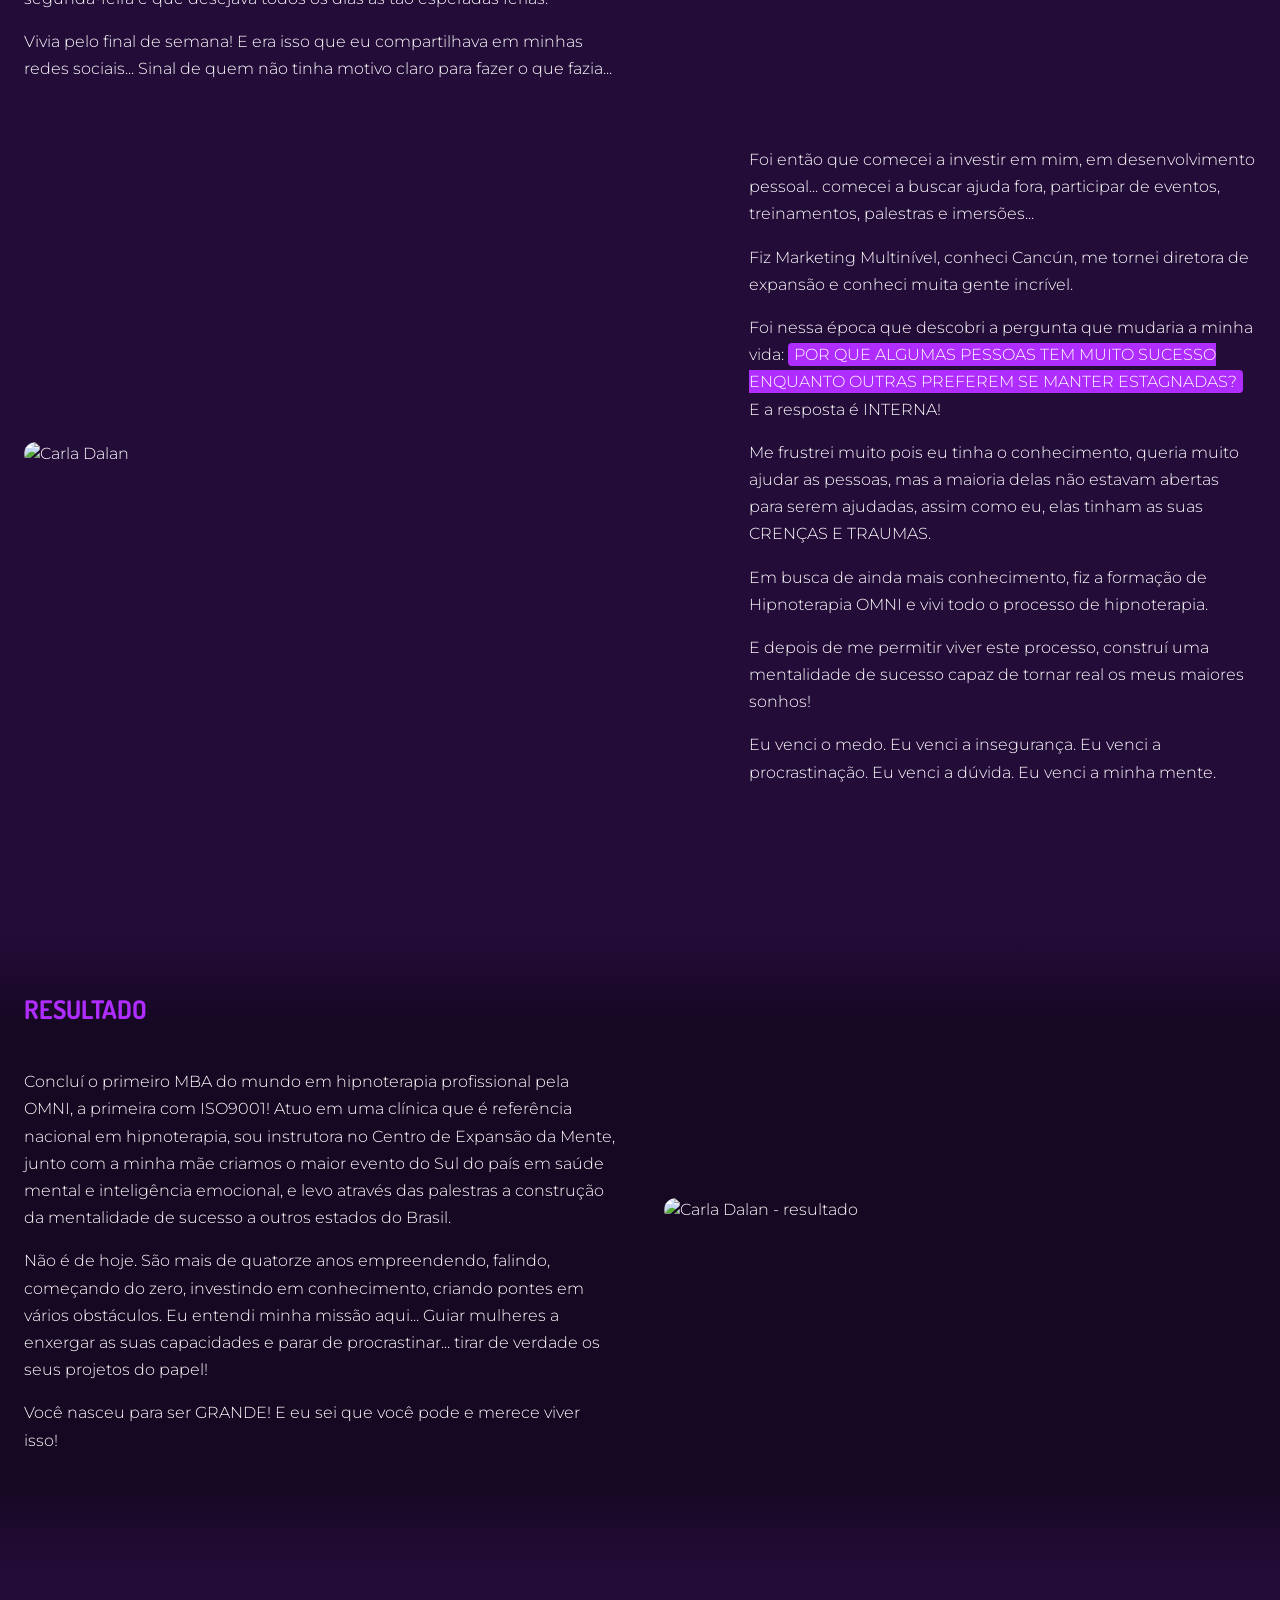
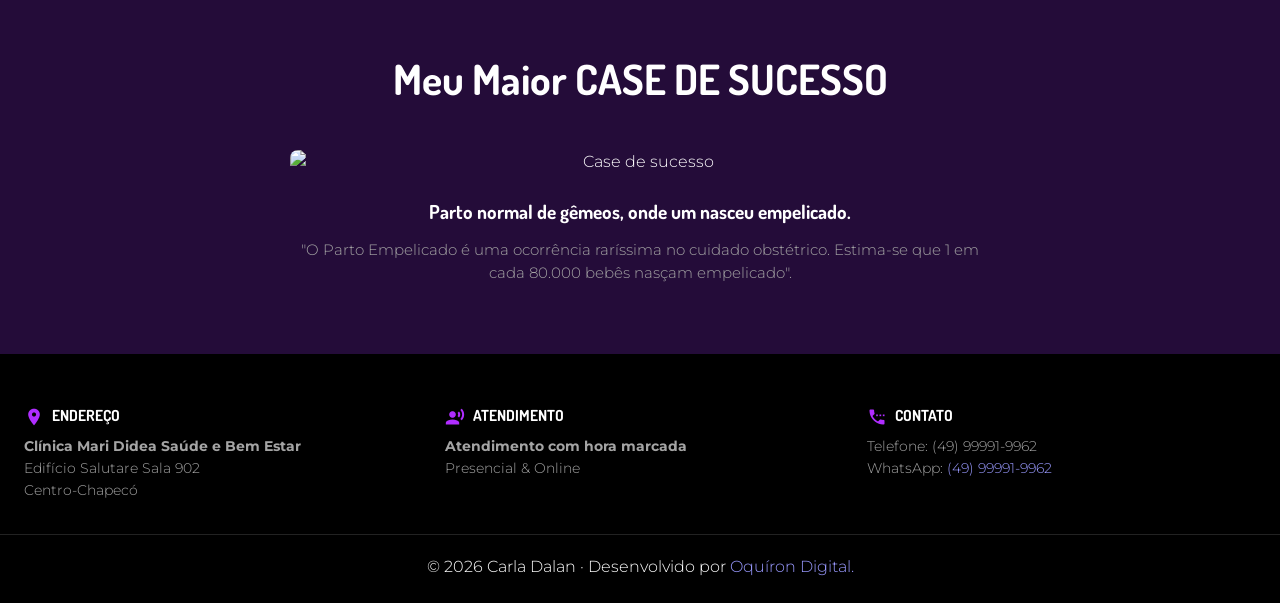
==== commit 420fd413: "Add files via upload" ====
--- a/index.html
+++ b/index.html
@@ -30,7 +30,7 @@
     <div class="container">
       <div class="hero-content">
         <h1 class="hero-title"><strong>CARLA DALAN</strong></h1>
-        <p class="hero-subtitle">
+        <p class="hero-subtitle" style="color: #ffffff;">
           <strong>Enxergue as suas capacidades e vença a procrastinação.</strong><br>
           Chegou a sua hora de entrar em movimento e destravar seus resultados!
         </p>
@@ -216,7 +216,7 @@
           <p>Vivia pelo final de semana! E era isso que eu compartilhava em minhas redes sociais... Sinal de quem não tinha motivo claro para fazer o que fazia...</p>
         </div>
         <div class="bio-photo">
-          <img src="https://s3.gdigital.com.br/gdigital/941/o4s0xa2Qq1KjiEOMQTe2svaF2ZVsmZPk5ZS68T3K.webp" alt="Carla Dalan">
+          <img src="assets/images/carla-dalan-bio.png" alt="Carla Dalan">
         </div>
       </div>
 
@@ -234,7 +234,12 @@
           <p>Eu venci o medo. Eu venci a insegurança. Eu venci a procrastinação. Eu venci a dúvida. Eu venci a minha mente.</p>
         </div>
       </div>
-
+    </div>
+  </section>
+
+  <!-- ================= Resultado ================= -->
+  <section class="resultado-section">
+    <div class="container">
       <div class="bio-row">
         <div class="bio-text">
           <h2 class="bio-heading" style="text-align:left; font-size:1.6rem;">RESULTADO</h2>
@@ -243,8 +248,7 @@
           <p>Você nasceu para ser GRANDE! E eu sei que você pode e merece viver isso!</p>
         </div>
         <div class="bio-photo">
-          <!-- NOTE: best-guess mapping for "the mug photo" from the live site — confirm this is the right image when you review. -->
-          <img src="https://s3.gdigital.com.br/gdigital/941/CmCdqSsHCYXhbU8k8Tv7aLhnhtistOie5oAwM0LC.webp" alt="Carla Dalan - resultado">
+          <img src="assets/images/carla-dalan-resultado.png" alt="Carla Dalan - resultado">
         </div>
       </div>
     </div>
@@ -278,7 +282,7 @@
         <p>Telefone: (49) 99991-9962<br>WhatsApp: <a href="https://wa.me/49999919962">(49) 99991-9962</a></p>
       </div>
     </div>
-    <div class="container" style="text-align:center; border-top:1px solid #222; padding-top:20px;">
+    <div class="footer-bottom">
       <p>&copy; 2026 Carla Dalan &middot; Desenvolvido por <a href="https://oquirondigital.com.br/" style="color:#9999ff;">Oquíron Digital.</a></p>
     </div>
   </footer>
--- a/style.css
+++ b/style.css
@@ -290,6 +290,7 @@
 
 .stat-banner {
   padding: 40px 0;
+  background: var(--bg-black);
 }
 
 .stat-banner .container {
@@ -353,6 +354,7 @@
 
 .testimonials-section {
   padding: 60px 0;
+  background: var(--bg-black);
 }
 
 .testimonials-grid {
@@ -438,13 +440,19 @@
   order: 1;
 }
 
-/* Photo on the left, ~25% larger than the standard 1fr/1fr split */
+.resultado-section {
+  background: linear-gradient(180deg, transparent, rgba(0, 0, 0, 0.4) 15%, rgba(0, 0, 0, 0.4) 85%, transparent);
+  padding: 60px 0;
+}
+
+/* Photo on the left, slightly larger than the standard 1fr/1fr split */
 .bio-row.photo-left {
-  grid-template-columns: 5fr 3fr;
+  grid-template-columns: 4fr 3fr;
 }
 
 .bio-row.photo-left .bio-photo {
   order: 1;
+  margin-bottom: 40px;
 }
 
 .bio-row.photo-left .bio-text {
@@ -455,6 +463,10 @@
   width: 100%;
   border-radius: 12px;
   object-fit: cover;
+}
+
+.bio-photo {
+  margin-bottom: 40px;
 }
 
 .bio-photo.split {
@@ -557,6 +569,15 @@
 
 .footer-col a {
   color: #9999ff;
+}
+
+.footer-bottom {
+  max-width: 1300px;
+  margin: 0 auto;
+  padding: 0 24px;
+  text-align: center;
+  border-top: 1px solid #222;
+  padding-top: 20px;
 }
 
 /* ---------- Symptoms grid ---------- */
@@ -1432,7 +1453,7 @@
   margin-bottom: 30px;
 }
 
-.offer-card {
+.pricing-offer-card {
   background: linear-gradient(135deg, #2a0f45, #1a0830);
   border: 1px solid var(--accent-purple);
   border-radius: 12px;
@@ -1441,13 +1462,13 @@
   padding: 40px 30px;
 }
 
-.offer-card h3 {
+.pricing-offer-card h3 {
   font-family: var(--font-display);
   font-weight: 700;
   font-size: 1.8rem;
 }
 
-.offer-card .badge {
+.pricing-offer-card .badge {
   color: var(--accent-orange);
   font-weight: 700;
   letter-spacing: 1px;
@@ -1455,19 +1476,19 @@
   display: block;
 }
 
-.offer-card .old-price {
+.pricing-offer-card .old-price {
   text-decoration: line-through;
   color: var(--text-muted);
 }
 
-.offer-card .price {
+.pricing-offer-card .price {
   font-family: var(--font-display);
   font-weight: 700;
   font-size: 3rem;
   margin: 8px 0;
 }
 
-.offer-card .installments {
+.pricing-offer-card .installments {
   color: var(--text-muted);
   font-size: 0.85rem;
   margin-bottom: 24px;
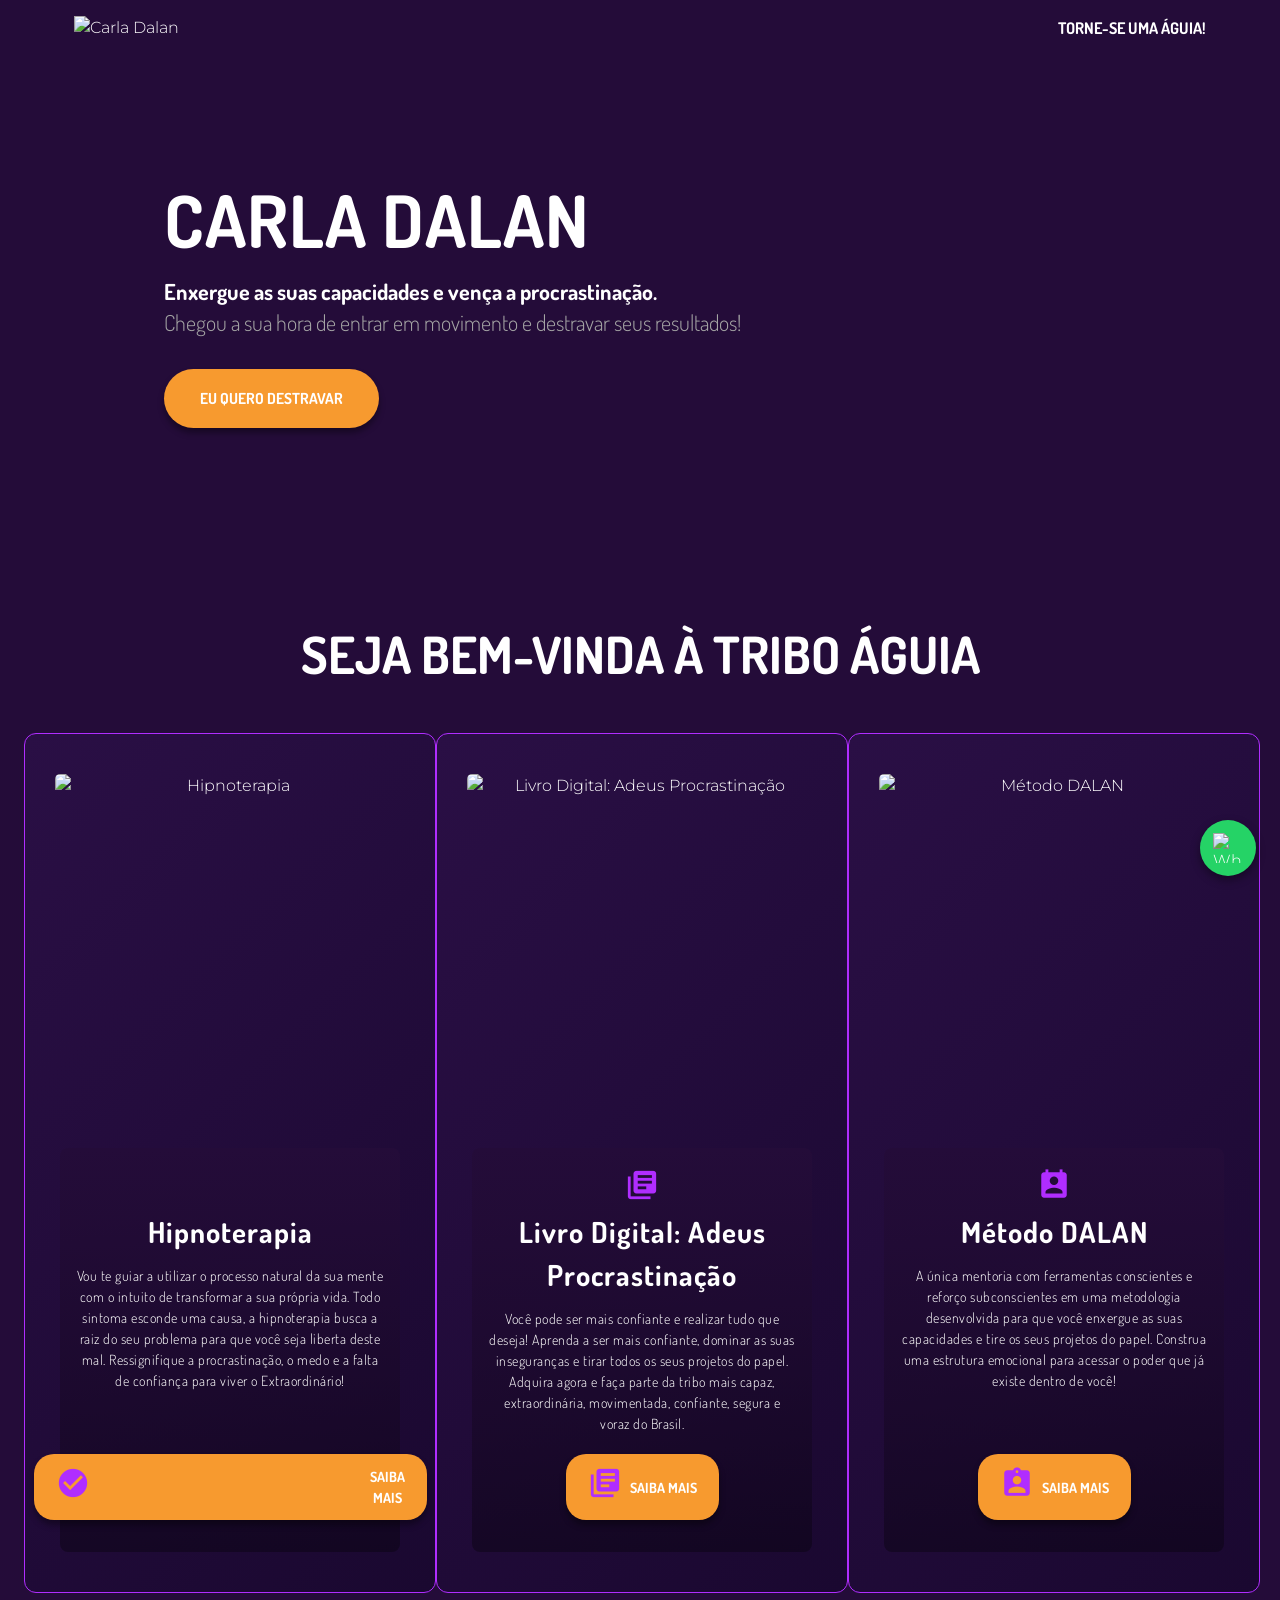
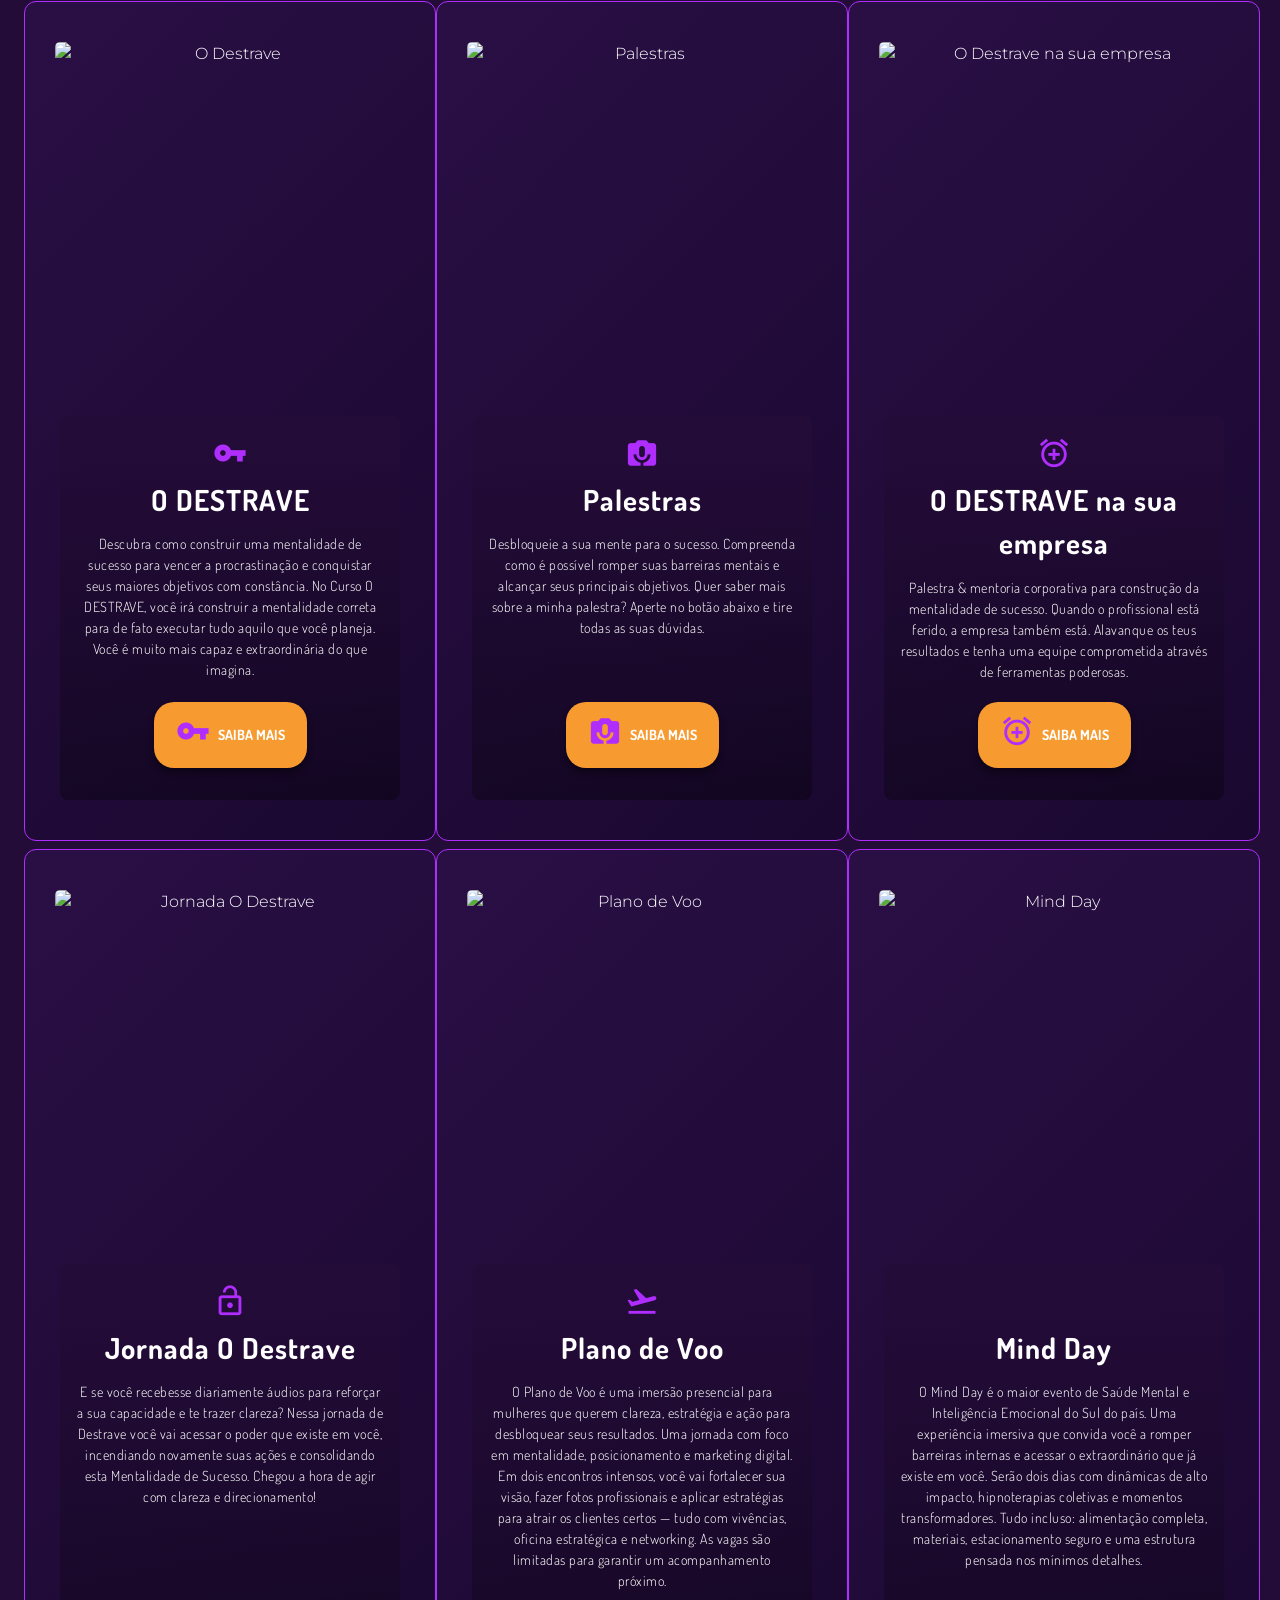
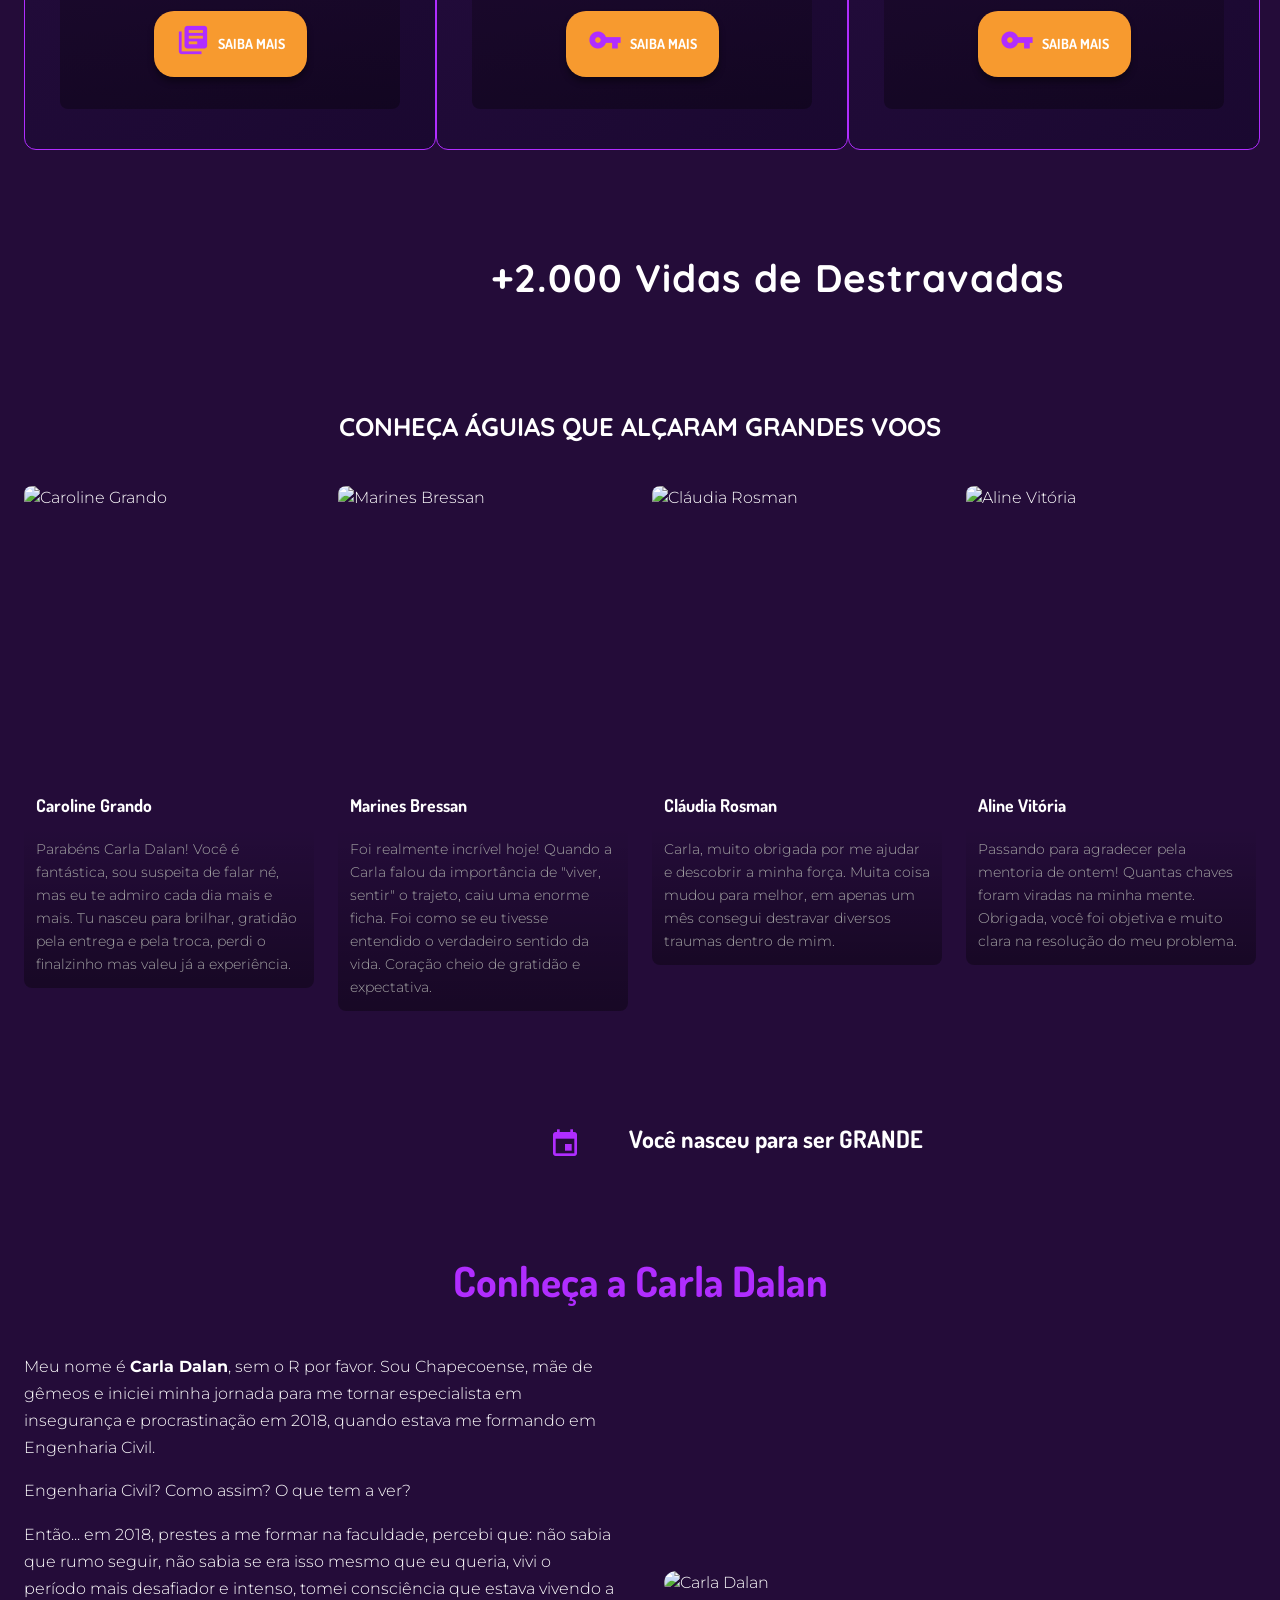
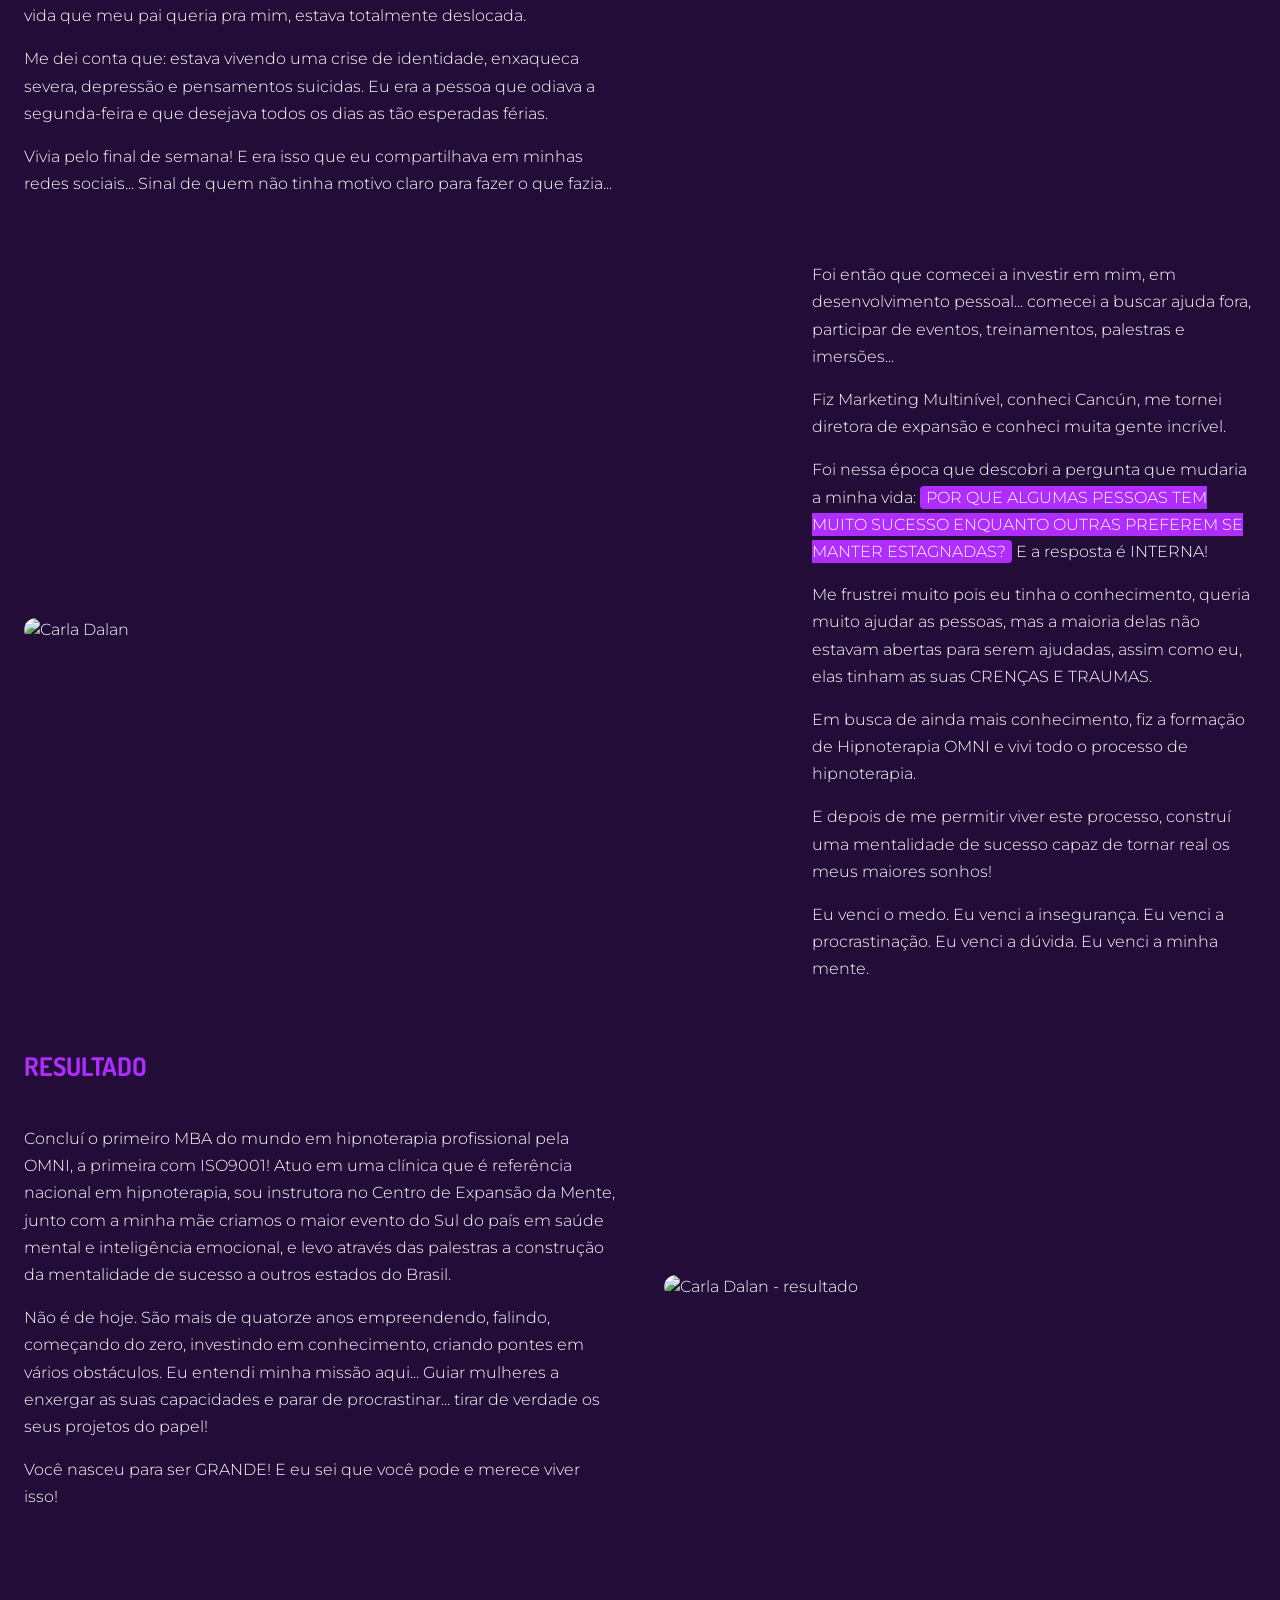
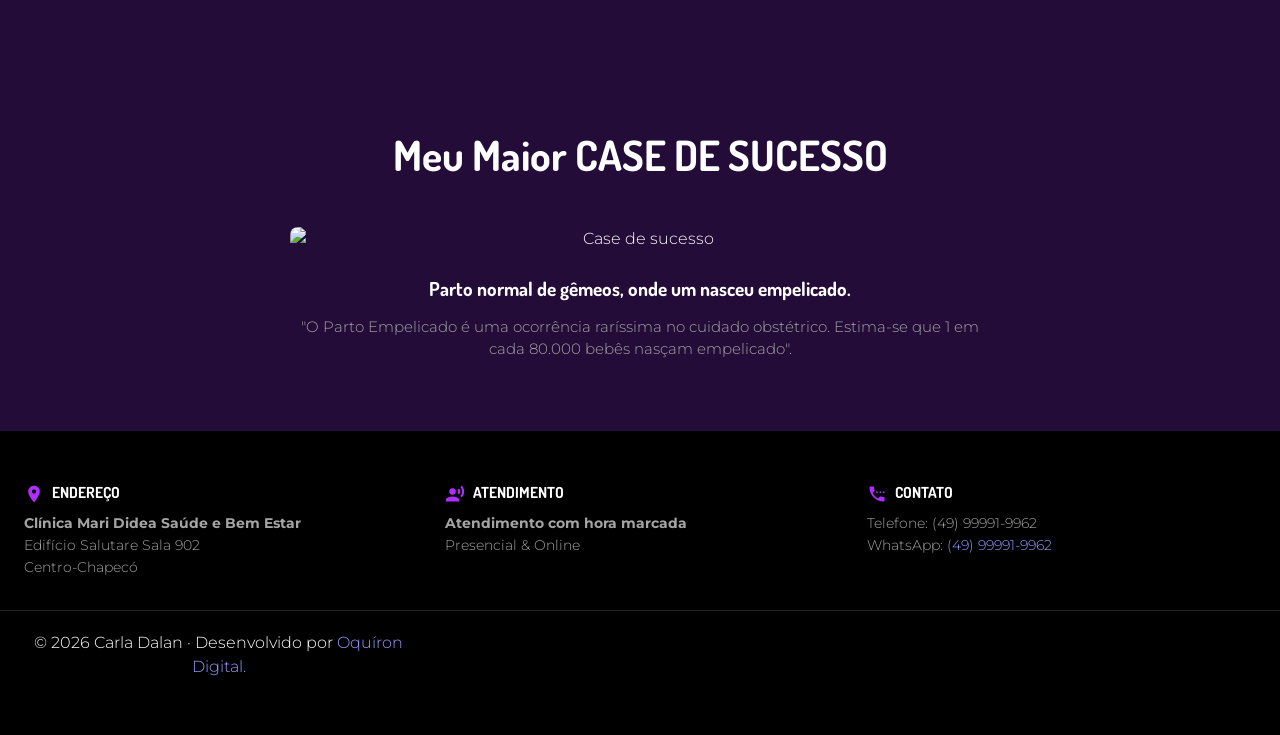
==== commit 8cb6dba3: "Add files via upload" ====
--- a/index.html
+++ b/index.html
@@ -30,7 +30,7 @@
     <div class="container">
       <div class="hero-content">
         <h1 class="hero-title"><strong>CARLA DALAN</strong></h1>
-        <p class="hero-subtitle" style="color: #ffffff;">
+        <p class="hero-subtitle">
           <strong>Enxergue as suas capacidades e vença a procrastinação.</strong><br>
           Chegou a sua hora de entrar em movimento e destravar seus resultados!
         </p>
@@ -216,7 +216,7 @@
           <p>Vivia pelo final de semana! E era isso que eu compartilhava em minhas redes sociais... Sinal de quem não tinha motivo claro para fazer o que fazia...</p>
         </div>
         <div class="bio-photo">
-          <img src="assets/images/carla-dalan-bio.png" alt="Carla Dalan">
+          <img src="https://s3.gdigital.com.br/gdigital/941/o4s0xa2Qq1KjiEOMQTe2svaF2ZVsmZPk5ZS68T3K.webp" alt="Carla Dalan">
         </div>
       </div>
 
@@ -234,12 +234,7 @@
           <p>Eu venci o medo. Eu venci a insegurança. Eu venci a procrastinação. Eu venci a dúvida. Eu venci a minha mente.</p>
         </div>
       </div>
-    </div>
-  </section>
-
-  <!-- ================= Resultado ================= -->
-  <section class="resultado-section">
-    <div class="container">
+
       <div class="bio-row">
         <div class="bio-text">
           <h2 class="bio-heading" style="text-align:left; font-size:1.6rem;">RESULTADO</h2>
@@ -248,7 +243,8 @@
           <p>Você nasceu para ser GRANDE! E eu sei que você pode e merece viver isso!</p>
         </div>
         <div class="bio-photo">
-          <img src="assets/images/carla-dalan-resultado.png" alt="Carla Dalan - resultado">
+          <!-- NOTE: best-guess mapping for "the mug photo" from the live site — confirm this is the right image when you review. -->
+          <img src="https://s3.gdigital.com.br/gdigital/941/CmCdqSsHCYXhbU8k8Tv7aLhnhtistOie5oAwM0LC.webp" alt="Carla Dalan - resultado">
         </div>
       </div>
     </div>
@@ -282,7 +278,7 @@
         <p>Telefone: (49) 99991-9962<br>WhatsApp: <a href="https://wa.me/49999919962">(49) 99991-9962</a></p>
       </div>
     </div>
-    <div class="footer-bottom">
+    <div class="container" style="text-align:center; border-top:1px solid #222; padding-top:20px;">
       <p>&copy; 2026 Carla Dalan &middot; Desenvolvido por <a href="https://oquirondigital.com.br/" style="color:#9999ff;">Oquíron Digital.</a></p>
     </div>
   </footer>
--- a/style.css
+++ b/style.css
@@ -290,7 +290,6 @@
 
 .stat-banner {
   padding: 40px 0;
-  background: var(--bg-black);
 }
 
 .stat-banner .container {
@@ -354,7 +353,6 @@
 
 .testimonials-section {
   padding: 60px 0;
-  background: var(--bg-black);
 }
 
 .testimonials-grid {
@@ -440,19 +438,13 @@
   order: 1;
 }
 
-.resultado-section {
-  background: linear-gradient(180deg, transparent, rgba(0, 0, 0, 0.4) 15%, rgba(0, 0, 0, 0.4) 85%, transparent);
-  padding: 60px 0;
-}
-
-/* Photo on the left, slightly larger than the standard 1fr/1fr split */
+/* Photo on the left, ~25% larger than the standard 1fr/1fr split */
 .bio-row.photo-left {
-  grid-template-columns: 4fr 3fr;
+  grid-template-columns: 5fr 3fr;
 }
 
 .bio-row.photo-left .bio-photo {
   order: 1;
-  margin-bottom: 40px;
 }
 
 .bio-row.photo-left .bio-text {
@@ -463,10 +455,6 @@
   width: 100%;
   border-radius: 12px;
   object-fit: cover;
-}
-
-.bio-photo {
-  margin-bottom: 40px;
 }
 
 .bio-photo.split {
@@ -569,15 +557,6 @@
 
 .footer-col a {
   color: #9999ff;
-}
-
-.footer-bottom {
-  max-width: 1300px;
-  margin: 0 auto;
-  padding: 0 24px;
-  text-align: center;
-  border-top: 1px solid #222;
-  padding-top: 20px;
 }
 
 /* ---------- Symptoms grid ---------- */
@@ -1453,7 +1432,7 @@
   margin-bottom: 30px;
 }
 
-.pricing-offer-card {
+.offer-card {
   background: linear-gradient(135deg, #2a0f45, #1a0830);
   border: 1px solid var(--accent-purple);
   border-radius: 12px;
@@ -1462,13 +1441,13 @@
   padding: 40px 30px;
 }
 
-.pricing-offer-card h3 {
+.offer-card h3 {
   font-family: var(--font-display);
   font-weight: 700;
   font-size: 1.8rem;
 }
 
-.pricing-offer-card .badge {
+.offer-card .badge {
   color: var(--accent-orange);
   font-weight: 700;
   letter-spacing: 1px;
@@ -1476,19 +1455,19 @@
   display: block;
 }
 
-.pricing-offer-card .old-price {
+.offer-card .old-price {
   text-decoration: line-through;
   color: var(--text-muted);
 }
 
-.pricing-offer-card .price {
+.offer-card .price {
   font-family: var(--font-display);
   font-weight: 700;
   font-size: 3rem;
   margin: 8px 0;
 }
 
-.pricing-offer-card .installments {
+.offer-card .installments {
   color: var(--text-muted);
   font-size: 0.85rem;
   margin-bottom: 24px;
